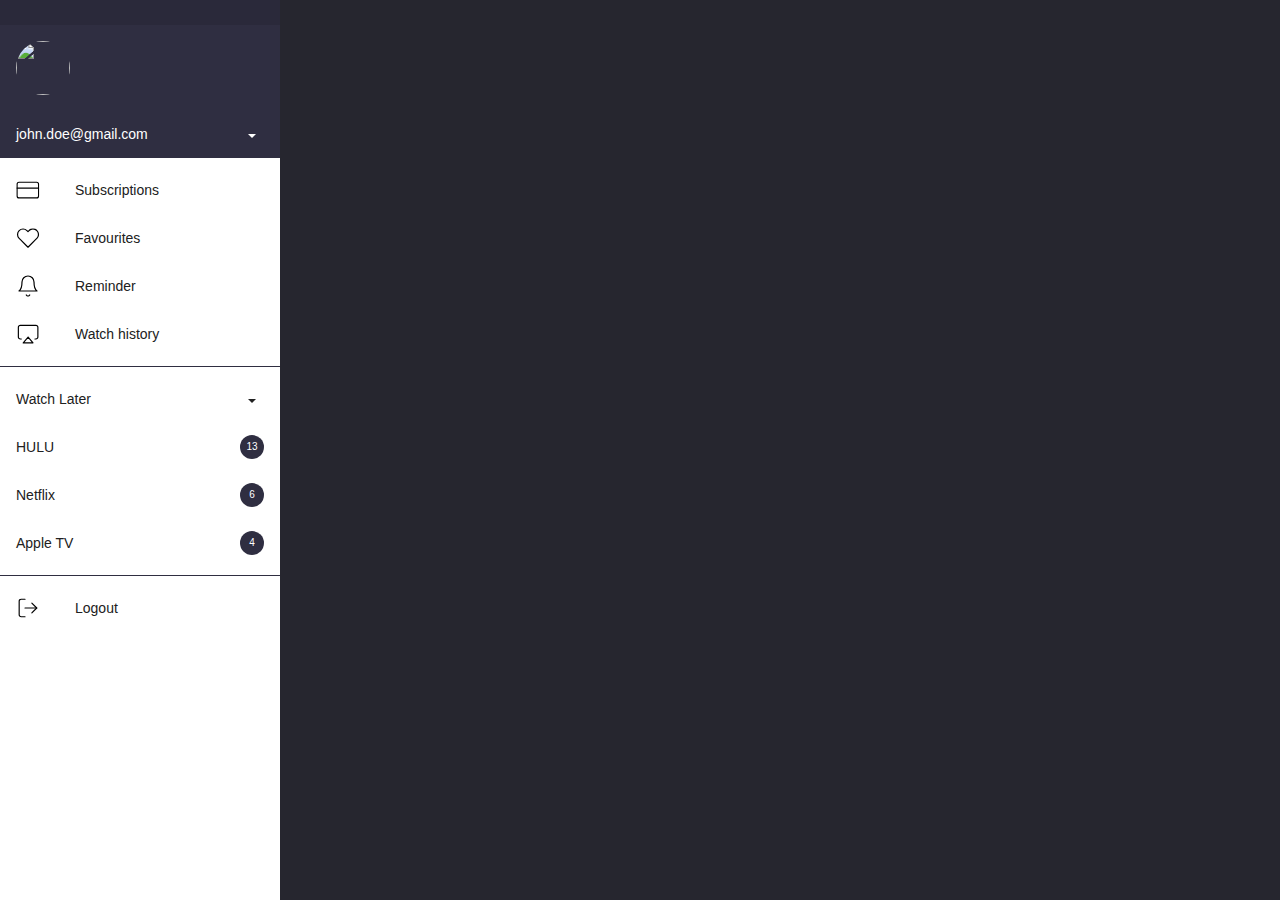
==== profile/profile.html @ 3f4a82e2 "first commit" ====
<!DOCTYPE html>
<html lang="en">
<head>
    <meta charset="UTF-8">
    <meta name="viewport" content="width=device-width, initial-scale=1.0">
    <title>Account/Settings</title>
    <link rel="stylesheet" href="profile.css">
    <script src="https://code.jquery.com/jquery-3.6.0.min.js"></script>
    <link rel="shortcut icon" type="image/x-icon" href="../img/favicon.png">
    <link rel="stylesheet" href="https://cdnjs.cloudflare.com/ajax/libs/font-awesome/6.0.0/css/all.min.css">

</head>
<body>
  


    <!-- <div class="wrapper">
        <div class="profile-card js-profile-card">
          <div class="profile-card__img">
            <img src="https://res.cloudinary.com/muhammederdem/image/upload/v1537638518/Ba%C5%9Fl%C4%B1ks%C4%B1z-1.jpg" alt="profile card">
          </div>
      
          <div class="profile-card__cnt js-profile-cnt">
            <div class="profile-card__name">Muhammed Erdem</div>
            <div class="profile-card__txt">Front-end Developer from <strong>Mesopotamia</strong></div>
            <div class="profile-card-loc">
              <span class="profile-card-loc__icon">
                <svg class="icon"><use xlink:href="#icon-location"></use></svg>
              </span>
      
              <span class="profile-card-loc__txt">
                Istanbul, Turkey
              </span>
            </div>
      
            <div class="profile-card-inf">
              <div class="profile-card-inf__item">
                <div class="profile-card-inf__title">1598</div>
                <div class="profile-card-inf__txt">Followers</div>
              </div>
      
              <div class="profile-card-inf__item">
                <div class="profile-card-inf__title">65</div>
                <div class="profile-card-inf__txt">Following</div>
              </div>
      
              <div class="profile-card-inf__item">
                <div class="profile-card-inf__title">123</div>
                <div class="profile-card-inf__txt">Articles</div>
              </div>
      
              <div class="profile-card-inf__item">
                <div class="profile-card-inf__title">85</div>
                <div class="profile-card-inf__txt">Works</div>
              </div>
            </div>
      
            <div class="profile-card-social">
              <a href="https://www.facebook.com/iaMuhammedErdem" class="profile-card-social__item facebook" target="_blank">
                <span class="icon-font">
                    <svg class="icon"><use xlink:href="#icon-facebook"></use></svg>
                </span>
              </a>
      
              <a href="https://twitter.com/iaMuhammedErdem" class="profile-card-social__item twitter" target="_blank">
                <span class="icon-font">
                    <svg class="icon"><use xlink:href="#icon-twitter"></use></svg>
                </span>
              </a>
      
              <a href="https://www.instagram.com/iamuhammederdem" class="profile-card-social__item instagram" target="_blank">
                <span class="icon-font">
                    <svg class="icon"><use xlink:href="#icon-instagram"></use></svg>
                </span>
              </a>
      
              <a href="https://www.behance.net/iaMuhammedErdem" class="profile-card-social__item behance" target="_blank">
                <span class="icon-font">
                    <svg class="icon"><use xlink:href="#icon-behance"></use></svg>
                </span>
              </a>
      
              <a href="https://github.com/muhammederdem" class="profile-card-social__item github" target="_blank">
                <span class="icon-font">
                    <svg class="icon"><use xlink:href="#icon-github"></use></svg>
                </span>
              </a>
      
              <a href="https://codepen.io/JavaScriptJunkie" class="profile-card-social__item codepen" target="_blank">
                <span class="icon-font">
                    <svg class="icon"><use xlink:href="#icon-codepen"></use></svg>
                </span>
              </a>
      
              <a href="http://muhammederdem.com.tr/" class="profile-card-social__item link" target="_blank">
                <span class="icon-font">
                    <svg class="icon"><use xlink:href="#icon-link"></use></svg>
                </span>
              </a>
      
            </div>
      
            <div class="profile-card-ctr">
              <button class="profile-card__button button--blue js-message-btn">Message</button>
              <button class="profile-card__button button--orange">Follow</button>
            </div>
          </div>
      
          <div class="profile-card-message js-message">
            <form class="profile-card-form">
              <div class="profile-card-form__container">
                <textarea placeholder="Say something..."></textarea>
              </div>
      
              <div class="profile-card-form__bottom">
                <button class="profile-card__button button--blue js-message-close">
                  Send
                </button>
      
                <button class="profile-card__button button--gray js-message-close">
                  Cancel
                </button>
              </div>
            </form>
      
            <div class="profile-card__overlay js-message-close"></div>
          </div>
      
        </div>
      
      </div>
      
      <svg hidden="hidden">
        <defs>
          <symbol id="icon-codepen" viewBox="0 0 32 32">
            <title>codepen</title>
            <path d="M31.872 10.912v-0.032c0-0.064 0-0.064 0-0.096v-0.064c0-0.064 0-0.064-0.064-0.096 0 0 0-0.064-0.064-0.064 0-0.064-0.064-0.064-0.064-0.096 0 0 0-0.064-0.064-0.064 0-0.064-0.064-0.064-0.064-0.096l-0.192-0.192v-0.064l-0.064-0.064-14.592-9.696c-0.448-0.32-1.056-0.32-1.536 0l-14.528 9.696-0.32 0.32c0 0-0.064 0.064-0.064 0.096 0 0 0 0.064-0.064 0.064 0 0.064-0.064 0.064-0.064 0.096 0 0 0 0.064-0.064 0.064 0 0.064 0 0.064-0.064 0.096v0.064c0 0.064 0 0.064 0 0.096v0.064c0 0.064 0 0.096 0 0.16v9.696c0 0.064 0 0.096 0 0.16v0.064c0 0.064 0 0.064 0 0.096v0.064c0 0.064 0 0.064 0.064 0.096 0 0 0 0.064 0.064 0.064 0 0.064 0.064 0.064 0.064 0.096 0 0 0 0.064 0.064 0.064 0 0.064 0.064 0.064 0.064 0.096l0.256 0.256 0.064 0.032 14.528 9.728c0.224 0.16 0.48 0.224 0.768 0.224s0.544-0.064 0.768-0.224l14.528-9.728 0.32-0.32c0 0 0.064-0.064 0.064-0.096 0 0 0-0.064 0.064-0.064 0-0.064 0.064-0.064 0.064-0.096 0 0 0-0.064 0.064-0.064 0-0.064 0-0.064 0.064-0.096v-0.032c0-0.064 0-0.064 0-0.096v-0.064c0-0.064 0-0.096 0-0.16v-9.664c0-0.064 0-0.096 0-0.224zM17.312 4l10.688 7.136-4.768 3.168-5.92-3.936v-6.368zM14.56 4v6.368l-5.92 3.968-4.768-3.168 10.688-7.168zM2.784 13.664l3.392 2.304-3.392 2.304c0 0 0-4.608 0-4.608zM14.56 28l-10.688-7.136 4.768-3.2 5.92 3.936v6.4zM15.936 19.2l-4.832-3.232 4.832-3.232 4.832 3.232-4.832 3.232zM17.312 28v-6.432l5.92-3.936 4.8 3.168-10.72 7.2zM29.12 18.272l-3.392-2.304 3.392-2.304v4.608z"></path>
          </symbol>
      
          <symbol id="icon-github" viewBox="0 0 32 32">
            <title>github</title>
            <path d="M16.192 0.512c-8.832 0-16 7.168-16 16 0 7.072 4.576 13.056 10.944 15.168 0.8 0.16 1.088-0.352 1.088-0.768 0-0.384 0-1.632-0.032-2.976-4.448 0.96-5.376-1.888-5.376-1.888-0.736-1.856-1.792-2.336-1.792-2.336-1.44-0.992 0.096-0.96 0.096-0.96 1.6 0.128 2.464 1.664 2.464 1.664 1.44 2.432 3.744 1.728 4.672 1.344 0.128-1.024 0.544-1.728 1.024-2.144-3.552-0.448-7.296-1.824-7.296-7.936 0-1.76 0.64-3.168 1.664-4.288-0.16-0.416-0.704-2.016 0.16-4.224 0 0 1.344-0.416 4.416 1.632 1.28-0.352 2.656-0.544 4-0.544s2.72 0.192 4 0.544c3.040-2.080 4.384-1.632 4.384-1.632 0.864 2.208 0.32 3.84 0.16 4.224 1.024 1.12 1.632 2.56 1.632 4.288 0 6.144-3.744 7.488-7.296 7.904 0.576 0.512 1.088 1.472 1.088 2.976 0 2.144-0.032 3.872-0.032 4.384 0 0.416 0.288 0.928 1.088 0.768 6.368-2.112 10.944-8.128 10.944-15.168 0-8.896-7.168-16.032-16-16.032z"></path>
            <path d="M6.24 23.488c-0.032 0.064-0.16 0.096-0.288 0.064-0.128-0.064-0.192-0.16-0.128-0.256 0.032-0.096 0.16-0.096 0.288-0.064 0.128 0.064 0.192 0.16 0.128 0.256v0z"></path>
            <path d="M6.912 24.192c-0.064 0.064-0.224 0.032-0.32-0.064s-0.128-0.256-0.032-0.32c0.064-0.064 0.224-0.032 0.32 0.064s0.096 0.256 0.032 0.32v0z"></path>
            <path d="M7.52 25.12c-0.096 0.064-0.256 0-0.352-0.128s-0.096-0.32 0-0.384c0.096-0.064 0.256 0 0.352 0.128 0.128 0.128 0.128 0.32 0 0.384v0z"></path>
            <path d="M8.384 26.016c-0.096 0.096-0.288 0.064-0.416-0.064s-0.192-0.32-0.096-0.416c0.096-0.096 0.288-0.064 0.416 0.064 0.16 0.128 0.192 0.32 0.096 0.416v0z"></path>
            <path d="M9.6 26.528c-0.032 0.128-0.224 0.192-0.384 0.128-0.192-0.064-0.288-0.192-0.256-0.32s0.224-0.192 0.416-0.128c0.128 0.032 0.256 0.192 0.224 0.32v0z"></path>
            <path d="M10.912 26.624c0 0.128-0.16 0.256-0.352 0.256s-0.352-0.096-0.352-0.224c0-0.128 0.16-0.256 0.352-0.256 0.192-0.032 0.352 0.096 0.352 0.224v0z"></path>
            <path d="M12.128 26.4c0.032 0.128-0.096 0.256-0.288 0.288s-0.352-0.032-0.384-0.16c-0.032-0.128 0.096-0.256 0.288-0.288s0.352 0.032 0.384 0.16v0z"></path>
          </symbol>
      
          <symbol id="icon-location" viewBox="0 0 32 32">
            <title>location</title>
            <path d="M16 31.68c-0.352 0-0.672-0.064-1.024-0.16-0.8-0.256-1.44-0.832-1.824-1.6l-6.784-13.632c-1.664-3.36-1.568-7.328 0.32-10.592 1.856-3.2 4.992-5.152 8.608-5.376h1.376c3.648 0.224 6.752 2.176 8.608 5.376 1.888 3.264 2.016 7.232 0.352 10.592l-6.816 13.664c-0.288 0.608-0.8 1.12-1.408 1.408-0.448 0.224-0.928 0.32-1.408 0.32zM15.392 2.368c-2.88 0.192-5.408 1.76-6.912 4.352-1.536 2.688-1.632 5.92-0.288 8.672l6.816 13.632c0.128 0.256 0.352 0.448 0.64 0.544s0.576 0.064 0.832-0.064c0.224-0.096 0.384-0.288 0.48-0.48l6.816-13.664c1.376-2.752 1.248-5.984-0.288-8.672-1.472-2.56-4-4.128-6.88-4.32h-1.216zM16 17.888c-3.264 0-5.92-2.656-5.92-5.92 0-3.232 2.656-5.888 5.92-5.888s5.92 2.656 5.92 5.92c0 3.264-2.656 5.888-5.92 5.888zM16 8.128c-2.144 0-3.872 1.728-3.872 3.872s1.728 3.872 3.872 3.872 3.872-1.728 3.872-3.872c0-2.144-1.76-3.872-3.872-3.872z"></path>
            <path d="M16 32c-0.384 0-0.736-0.064-1.12-0.192-0.864-0.288-1.568-0.928-1.984-1.728l-6.784-13.664c-1.728-3.456-1.6-7.52 0.352-10.912 1.888-3.264 5.088-5.28 8.832-5.504h1.376c3.744 0.224 6.976 2.24 8.864 5.536 1.952 3.36 2.080 7.424 0.352 10.912l-6.784 13.632c-0.32 0.672-0.896 1.216-1.568 1.568-0.48 0.224-0.992 0.352-1.536 0.352zM15.36 0.64h-0.064c-3.488 0.224-6.56 2.112-8.32 5.216-1.824 3.168-1.952 7.040-0.32 10.304l6.816 13.632c0.32 0.672 0.928 1.184 1.632 1.44s1.472 0.192 2.176-0.16c0.544-0.288 1.024-0.736 1.28-1.28l6.816-13.632c1.632-3.264 1.504-7.136-0.32-10.304-1.824-3.104-4.864-5.024-8.384-5.216h-1.312zM16 29.952c-0.16 0-0.32-0.032-0.448-0.064-0.352-0.128-0.64-0.384-0.8-0.704l-6.816-13.664c-1.408-2.848-1.312-6.176 0.288-8.96 1.536-2.656 4.16-4.32 7.168-4.512h1.216c3.040 0.192 5.632 1.824 7.2 4.512 1.6 2.752 1.696 6.112 0.288 8.96l-6.848 13.632c-0.128 0.288-0.352 0.512-0.64 0.64-0.192 0.096-0.384 0.16-0.608 0.16zM15.424 2.688c-2.784 0.192-5.216 1.696-6.656 4.192-1.504 2.592-1.6 5.696-0.256 8.352l6.816 13.632c0.096 0.192 0.256 0.32 0.448 0.384s0.416 0.064 0.608-0.032c0.16-0.064 0.288-0.192 0.352-0.352l6.816-13.664c1.312-2.656 1.216-5.792-0.288-8.352-1.472-2.464-3.904-4-6.688-4.16h-1.152zM16 18.208c-3.424 0-6.24-2.784-6.24-6.24 0-3.424 2.816-6.208 6.24-6.208s6.24 2.784 6.24 6.24c0 3.424-2.816 6.208-6.24 6.208zM16 6.4c-3.072 0-5.6 2.496-5.6 5.6 0 3.072 2.528 5.6 5.6 5.6s5.6-2.496 5.6-5.6c0-3.104-2.528-5.6-5.6-5.6zM16 16.16c-2.304 0-4.16-1.888-4.16-4.16s1.888-4.16 4.16-4.16c2.304 0 4.16 1.888 4.16 4.16s-1.856 4.16-4.16 4.16zM16 8.448c-1.952 0-3.552 1.6-3.552 3.552s1.6 3.552 3.552 3.552c1.952 0 3.552-1.6 3.552-3.552s-1.6-3.552-3.552-3.552z"></path>
          </symbol>
      
          <symbol id="icon-facebook" viewBox="0 0 32 32">
            <title>facebook</title>
            <path d="M19 6h5v-6h-5c-3.86 0-7 3.14-7 7v3h-4v6h4v16h6v-16h5l1-6h-6v-3c0-0.542 0.458-1 1-1z"></path>
          </symbol>
      
          <symbol id="icon-instagram" viewBox="0 0 32 32">
            <title>instagram</title>
            <path d="M16 2.881c4.275 0 4.781 0.019 6.462 0.094 1.563 0.069 2.406 0.331 2.969 0.55 0.744 0.288 1.281 0.638 1.837 1.194 0.563 0.563 0.906 1.094 1.2 1.838 0.219 0.563 0.481 1.412 0.55 2.969 0.075 1.688 0.094 2.194 0.094 6.463s-0.019 4.781-0.094 6.463c-0.069 1.563-0.331 2.406-0.55 2.969-0.288 0.744-0.637 1.281-1.194 1.837-0.563 0.563-1.094 0.906-1.837 1.2-0.563 0.219-1.413 0.481-2.969 0.55-1.688 0.075-2.194 0.094-6.463 0.094s-4.781-0.019-6.463-0.094c-1.563-0.069-2.406-0.331-2.969-0.55-0.744-0.288-1.281-0.637-1.838-1.194-0.563-0.563-0.906-1.094-1.2-1.837-0.219-0.563-0.481-1.413-0.55-2.969-0.075-1.688-0.094-2.194-0.094-6.463s0.019-4.781 0.094-6.463c0.069-1.563 0.331-2.406 0.55-2.969 0.288-0.744 0.638-1.281 1.194-1.838 0.563-0.563 1.094-0.906 1.838-1.2 0.563-0.219 1.412-0.481 2.969-0.55 1.681-0.075 2.188-0.094 6.463-0.094zM16 0c-4.344 0-4.887 0.019-6.594 0.094-1.7 0.075-2.869 0.35-3.881 0.744-1.056 0.412-1.95 0.956-2.837 1.85-0.894 0.888-1.438 1.781-1.85 2.831-0.394 1.019-0.669 2.181-0.744 3.881-0.075 1.713-0.094 2.256-0.094 6.6s0.019 4.887 0.094 6.594c0.075 1.7 0.35 2.869 0.744 3.881 0.413 1.056 0.956 1.95 1.85 2.837 0.887 0.887 1.781 1.438 2.831 1.844 1.019 0.394 2.181 0.669 3.881 0.744 1.706 0.075 2.25 0.094 6.594 0.094s4.888-0.019 6.594-0.094c1.7-0.075 2.869-0.35 3.881-0.744 1.050-0.406 1.944-0.956 2.831-1.844s1.438-1.781 1.844-2.831c0.394-1.019 0.669-2.181 0.744-3.881 0.075-1.706 0.094-2.25 0.094-6.594s-0.019-4.887-0.094-6.594c-0.075-1.7-0.35-2.869-0.744-3.881-0.394-1.063-0.938-1.956-1.831-2.844-0.887-0.887-1.781-1.438-2.831-1.844-1.019-0.394-2.181-0.669-3.881-0.744-1.712-0.081-2.256-0.1-6.6-0.1v0z"></path>
            <path d="M16 7.781c-4.537 0-8.219 3.681-8.219 8.219s3.681 8.219 8.219 8.219 8.219-3.681 8.219-8.219c0-4.537-3.681-8.219-8.219-8.219zM16 21.331c-2.944 0-5.331-2.387-5.331-5.331s2.387-5.331 5.331-5.331c2.944 0 5.331 2.387 5.331 5.331s-2.387 5.331-5.331 5.331z"></path>
            <path d="M26.462 7.456c0 1.060-0.859 1.919-1.919 1.919s-1.919-0.859-1.919-1.919c0-1.060 0.859-1.919 1.919-1.919s1.919 0.859 1.919 1.919z"></path>
          </symbol>
      
          <symbol id="icon-twitter" viewBox="0 0 32 32">
            <title>twitter</title>
            <path d="M32 7.075c-1.175 0.525-2.444 0.875-3.769 1.031 1.356-0.813 2.394-2.1 2.887-3.631-1.269 0.75-2.675 1.3-4.169 1.594-1.2-1.275-2.906-2.069-4.794-2.069-3.625 0-6.563 2.938-6.563 6.563 0 0.512 0.056 1.012 0.169 1.494-5.456-0.275-10.294-2.888-13.531-6.862-0.563 0.969-0.887 2.1-0.887 3.3 0 2.275 1.156 4.287 2.919 5.463-1.075-0.031-2.087-0.331-2.975-0.819 0 0.025 0 0.056 0 0.081 0 3.181 2.263 5.838 5.269 6.437-0.55 0.15-1.131 0.231-1.731 0.231-0.425 0-0.831-0.044-1.237-0.119 0.838 2.606 3.263 4.506 6.131 4.563-2.25 1.762-5.075 2.813-8.156 2.813-0.531 0-1.050-0.031-1.569-0.094 2.913 1.869 6.362 2.95 10.069 2.95 12.075 0 18.681-10.006 18.681-18.681 0-0.287-0.006-0.569-0.019-0.85 1.281-0.919 2.394-2.075 3.275-3.394z"></path>
          </symbol>
      
          <symbol id="icon-behance" viewBox="0 0 32 32">
            <title>behance</title>
            <path d="M9.281 6.412c0.944 0 1.794 0.081 2.569 0.25 0.775 0.162 1.431 0.438 1.988 0.813 0.55 0.375 0.975 0.875 1.287 1.5 0.3 0.619 0.45 1.394 0.45 2.313 0 0.994-0.225 1.819-0.675 2.481-0.456 0.662-1.119 1.2-2.006 1.625 1.213 0.35 2.106 0.962 2.706 1.831 0.6 0.875 0.887 1.925 0.887 3.163 0 1-0.194 1.856-0.575 2.581-0.387 0.731-0.912 1.325-1.556 1.781-0.65 0.462-1.4 0.8-2.237 1.019-0.831 0.219-1.688 0.331-2.575 0.331h-9.544v-19.688h9.281zM8.719 14.363c0.769 0 1.406-0.181 1.906-0.55 0.5-0.363 0.738-0.963 0.738-1.787 0-0.456-0.081-0.838-0.244-1.131-0.169-0.294-0.387-0.525-0.669-0.688-0.275-0.169-0.588-0.281-0.956-0.344-0.356-0.069-0.731-0.1-1.113-0.1h-4.050v4.6h4.388zM8.956 22.744c0.425 0 0.831-0.038 1.213-0.125 0.387-0.087 0.731-0.219 1.019-0.419 0.287-0.194 0.531-0.45 0.706-0.788 0.175-0.331 0.256-0.756 0.256-1.275 0-1.012-0.287-1.738-0.856-2.175-0.569-0.431-1.325-0.644-2.262-0.644h-4.7v5.419h4.625z"></path>
            <path d="M22.663 22.675c0.587 0.575 1.431 0.863 2.531 0.863 0.788 0 1.475-0.2 2.044-0.6s0.913-0.825 1.044-1.262h3.45c-0.556 1.719-1.394 2.938-2.544 3.675-1.131 0.738-2.519 1.113-4.125 1.113-1.125 0-2.131-0.181-3.038-0.538-0.906-0.363-1.663-0.869-2.3-1.531-0.619-0.663-1.106-1.45-1.45-2.375-0.337-0.919-0.512-1.938-0.512-3.038 0-1.069 0.175-2.063 0.525-2.981 0.356-0.925 0.844-1.719 1.494-2.387s1.413-1.2 2.313-1.588c0.894-0.387 1.881-0.581 2.975-0.581 1.206 0 2.262 0.231 3.169 0.706 0.9 0.469 1.644 1.1 2.225 1.887s0.994 1.694 1.25 2.706c0.256 1.012 0.344 2.069 0.275 3.175h-10.294c0 1.119 0.375 2.188 0.969 2.756zM27.156 15.188c-0.462-0.512-1.256-0.794-2.212-0.794-0.625 0-1.144 0.106-1.556 0.319-0.406 0.213-0.738 0.475-0.994 0.787-0.25 0.313-0.425 0.65-0.525 1.006-0.1 0.344-0.163 0.663-0.181 0.938h6.375c-0.094-1-0.438-1.738-0.906-2.256z"></path>
            <path d="M20.887 8h7.981v1.944h-7.981v-1.944z"></path>
          </symbol>
      
          <symbol id="icon-link" viewBox="0 0 32 32">
            <title>link</title>
            <path d="M17.984 11.456c-0.704 0.704-0.704 1.856 0 2.56 2.112 2.112 2.112 5.568 0 7.68l-5.12 5.12c-2.048 2.048-5.632 2.048-7.68 0-1.024-1.024-1.6-2.4-1.6-3.84s0.576-2.816 1.6-3.84c0.704-0.704 0.704-1.856 0-2.56s-1.856-0.704-2.56 0c-1.696 1.696-2.624 3.968-2.624 6.368 0 2.432 0.928 4.672 2.656 6.4 1.696 1.696 3.968 2.656 6.4 2.656s4.672-0.928 6.4-2.656l5.12-5.12c3.52-3.52 3.52-9.248 0-12.8-0.736-0.672-1.888-0.672-2.592 0.032z"></path>
            <path d="M29.344 2.656c-1.696-1.728-3.968-2.656-6.4-2.656s-4.672 0.928-6.4 2.656l-5.12 5.12c-3.52 3.52-3.52 9.248 0 12.8 0.352 0.352 0.8 0.544 1.28 0.544s0.928-0.192 1.28-0.544c0.704-0.704 0.704-1.856 0-2.56-2.112-2.112-2.112-5.568 0-7.68l5.12-5.12c2.048-2.048 5.632-2.048 7.68 0 1.024 1.024 1.6 2.4 1.6 3.84s-0.576 2.816-1.6 3.84c-0.704 0.704-0.704 1.856 0 2.56s1.856 0.704 2.56 0c1.696-1.696 2.656-3.968 2.656-6.4s-0.928-4.704-2.656-6.4z"></path>
          </symbol>
        </defs>
    </svg> -->








    <!-- Overlay for fixed sidebar -->
    <div class="sidebar-overlay"></div>

    <!-- Material sidebar -->
    <aside id="sidebar" class="sidebar sidebar-default open" role="navigation">
        <!-- Sidebar header -->
        <div class="sidebar-header header-cover" style="background-color: #2F2E41;">
            <!-- Top bar -->
            <div class="top-bar"></div>
            <!-- Sidebar toggle button -->
            <button type="button" class="sidebar-toggle">
                <i class="icon-material-sidebar-arrow"></i>
            </button>
            <!-- Sidebar brand image -->
            <div class="sidebar-image">
                <img src="https://s3-us-west-2.amazonaws.com/s.cdpn.io/53474/atom_profile_01.jpg">
            </div>
            <!-- Sidebar brand name -->
            <a data-toggle="dropdown" class="sidebar-brand" href="#settings-dropdown" style="color: #fff;">
                john.doe@gmail.com
                <b class="caret"></b>
            </a>
        </div>

        <!-- Sidebar navigation -->
        <ul class="nav sidebar-nav">
            <li class="dropdown">
                <ul id="settings-dropdown" class="dropdown-menu">
                    <li>
                        <a href="#" tabindex="-1">
                            Profile
                        </a>
                    </li>
                    <li>
                        <a href="#" tabindex="-1">
                            Settings
                        </a>
                    </li>
                    <li>
                        <a href="#" tabindex="-1">
                            Help
                        </a>
                    </li>
                    <li>
                        <a href="#" tabindex="-1">
                            Deactivate
                        </a>
                    </li>
                </ul>
            </li>
            <li>
                <a href="#" style="display: flex; align-items: center;">
                    <img src="payment.svg" alt="Logout" style="margin-right: 35px;">
                    Subscriptions
                </a>
            </li>
            <li>
                <a href="#" style="display: flex; align-items: center;">
                    <img src="heart.svg" alt="Logout" style="margin-right: 35px;">
                    Favourites
                </a>
            </li>
            <li>
                <a href="#" style="display: flex; align-items: center;">
                    <img src="reminder.svg" alt="Logout" style="margin-right: 35px;">
                    Reminder
                </a>
            </li>
            <li>
                <a href="#" style="display: flex; align-items: center;">
                    <img src="watch.svg" alt="Logout" style="margin-right: 35px;">
                    Watch history
                </a>
            </li>
            <li class="divider"></li>
            <li class="dropdown">
                <a class="ripple-effect dropdown-toggle" href="#" data-toggle="dropdown">
                    Watch Later
                    <b class="caret"></b>
                </a>
                <ul class="dropdown-menu">
                    <li>
                        <a href="#" tabindex="-1">
                            StreamEase
                            <span class="sidebar-badge">12</span>
                        </a>
                    </li>
                    <li>
                        <a href="#" tabindex="-1">
                            Prime
                            <span class="sidebar-badge">0</span>
                        </a>
                    </li>
                </ul>
            </li>
            <li>
                <a href="#">
                    HULU
                    <span class="sidebar-badge badge-circle">13</span>
                </a>
            </li>
            <li>
                <a href="#">
                    Netflix
                    <span class="sidebar-badge badge-circle">6</span>
                </a>
            </li>
            <li>
                <a href="#">
                    Apple TV
                    <span class="sidebar-badge badge-circle">4</span>
                </a>
            </li>
        </ul>
        <!-- Sidebar divider -->
        <div class="sidebar-divider"></div>
        
        <!-- Sidebar text -->
        <div class="sidebar-text" style="display: flex; align-items: center;">
           <img src="logout.svg" alt="Logout" style="margin-right: 35px;">Logout
        </div>
    </aside>

    <div class="wrapper" style="width: 100%; height: 100vh;  background-color: #26262F;">

    </div>

    <!--  
    <div class="wrapper">
        Sidebar Constructor
        <div class="constructor">
            <h2 class="headline">Material Sidebar (Profile menu)</h2>
            <p class="subhead">Based on <a href="https://www.google.com/design/spec/material-design/introduction.html" target="_blank">Material Design by Google</a>.</p>
            <p>Icons from <a href="https://zavoloklom.github.io/material-design-iconic-font" target="_blank">Material Design Iconic Font</a></p>
            <p>Tested on Win8.1 with browsers: Chrome 37,  Firefox 32, Opera 25, IE 11, Safari 5.1.7</p>
            <hr />
            <p>You can use this sidebar in Bootstrap (v3) projects. HTML-markup like <a href="https://getbootstrap.com/components/#navbar" target="_blank">Navbar bootstrap component</a> will make your work easier.</p>
            <p>Dropdown menu and sidebar toggle button works with JQuery and Bootstrap.min.js</p>
            <hr />
            <h2 class="headline">Sidebar Constructor</h2>
            <p>
                <label for="sidebar-position">Sidebar postion</label>
                <select id="sidebar-position" name="sidebar-position">
                    <option value="">Default</option>
                    <option value="sidebar-fixed-left">Float on left</option>
                    <option value="sidebar-fixed-right">Float on right</option>
                    <option value="sidebar-stacked">Stacked on left</option>
                </select>
            </p>
            <p>
                <label for="sidebar-theme">Sidebar theme</label>
                <select id="sidebar-theme" name="sidebar-theme">
                    <option value="sidebar-default">Default</option>
                    <option value="sidebar-inverse">Inverse</option>
                    <option value="sidebar-colored">Colored</option>
                    <option value="sidebar-colored-inverse">Colored-Inverse</option>
                </select>
            </p>
            <p>
                <label for="sidebar-header">Sidebar header cover</label>
                <select id="sidebar-header" name="sidebar-header">
                    <option value="header-cover">Image cover</option>
                    <option value="">Color cover</option>
                </select>
            </p>
            <p><button class="sidebar-toggle">Toggle sidebar</button></p>
        </div>
    </div> -->

    <script src="profile.js"></script>     
</body>
</html>
---- profile/profile.css ----
*{
  margin: 0;
  padding: 0;
}
/* @import url('https://fonts.googleapis.com/css?family=Quicksand:400,500,700&subset=latin-ext');
html {
	 position: relative;
	 overflow-x: hidden !important;
}

* {
	box-sizing: border-box;
}
 body {
	 font-family: 'Quicksand', sans-serif;
	 color: #324e63;
}
 a, a:hover {
	 text-decoration: none;
}
 .icon {
	 display: inline-block;
	 width: 1em;
	 height: 1em;
	 stroke-width: 0;
	 stroke: currentColor;
	 fill: currentColor;
}
 .wrapper {
	 width: 100%;
	 width: 100%;
	 height: auto;
	 min-height: 100vh;
	 padding: 50px 20px;
	 padding-top: 100px;
	 display: flex;
	 background-image: linear-gradient(-20deg, #ff2846 0%, #6944ff 100%);
	 display: flex;
	 background-image: linear-gradient(-20deg, #ff2846 0%, #6944ff 100%);
}
 @media screen and (max-width: 768px) {
	 .wrapper {
		 height: auto;
		 min-height: 100vh;
		 padding-top: 100px;
	}
}
 .profile-card {
	 width: 100%;
	 min-height: 460px;
	 margin: auto;
	 box-shadow: 0px 8px 60px -10px rgba(13, 28, 39, 0.6);
	 background: #fff;
	 border-radius: 12px;
	 max-width: 700px;
	 position: relative;
}
 .profile-card.active .profile-card__cnt {
	 filter: blur(6px);
}
 .profile-card.active .profile-card-message, .profile-card.active .profile-card__overlay {
	 opacity: 1;
	 pointer-events: auto;
	 transition-delay: 0.1s;
}
 .profile-card.active .profile-card-form {
	 transform: none;
	 transition-delay: 0.1s;
}
 .profile-card__img {
	 width: 150px;
	 height: 150px;
	 margin-left: auto;
	 margin-right: auto;
	 transform: translateY(-50%);
	 border-radius: 50%;
	 overflow: hidden;
	 position: relative;
	 z-index: 4;
	 box-shadow: 0px 5px 50px 0px #6c44fc, 0px 0px 0px 7px rgba(107, 74, 255, 0.5);
}
 @media screen and (max-width: 576px) {
	 .profile-card__img {
		 width: 120px;
		 height: 120px;
	}
}
 .profile-card__img img {
	 display: block;
	 width: 100%;
	 height: 100%;
	 object-fit: cover;
	 border-radius: 50%;
}
 .profile-card__cnt {
	 margin-top: -35px;
	 text-align: center;
	 padding: 0 20px;
	 padding-bottom: 40px;
	 transition: all 0.3s;
}
 .profile-card__name {
	 font-weight: 700;
	 font-size: 24px;
	 color: #6944ff;
	 margin-bottom: 15px;
}
 .profile-card__txt {
	 font-size: 18px;
	 font-weight: 500;
	 color: #324e63;
	 margin-bottom: 15px;
}
 .profile-card__txt strong {
	 font-weight: 700;
}
 .profile-card-loc {
	 display: flex;
	 justify-content: center;
	 align-items: center;
	 font-size: 18px;
	 font-weight: 600;
}
 .profile-card-loc__icon {
	 display: inline-flex;
	 font-size: 27px;
	 margin-right: 10px;
}
 .profile-card-inf {
	 display: flex;
	 justify-content: center;
	 flex-wrap: wrap;
	 align-items: flex-start;
	 margin-top: 35px;
}
 .profile-card-inf__item {
	 padding: 10px 35px;
	 min-width: 150px;
}
 @media screen and (max-width: 768px) {
	 .profile-card-inf__item {
		 padding: 10px 20px;
		 min-width: 120px;
	}
}
 .profile-card-inf__title {
	 font-weight: 700;
	 font-size: 27px;
	 color: #324e63;
}
 .profile-card-inf__txt {
	 font-weight: 500;
	 margin-top: 7px;
}
 .profile-card-social {
	 margin-top: 25px;
	 display: flex;
	 justify-content: center;
	 align-items: center;
	 flex-wrap: wrap;
}
 .profile-card-social__item {
	 display: inline-flex;
	 width: 55px;
	 height: 55px;
	 margin: 15px;
	 border-radius: 50%;
	 align-items: center;
	 justify-content: center;
	 color: #fff;
	 background: #405de6;
	 box-shadow: 0px 7px 30px rgba(43, 98, 169, 0.5);
	 position: relative;
	 font-size: 21px;
	 flex-shrink: 0;
	 transition: all 0.3s;
}
 @media screen and (max-width: 768px) {
	 .profile-card-social__item {
		 width: 50px;
		 height: 50px;
		 margin: 10px;
	}
}
 @media screen and (min-width: 768px) {
	 .profile-card-social__item:hover {
		 transform: scale(1.2);
	}
}
 .profile-card-social__item.facebook {
	 background: linear-gradient(45deg, #3b5998, #0078d7);
	 box-shadow: 0px 4px 30px rgba(43, 98, 169, 0.5);
}
 .profile-card-social__item.twitter {
	 background: linear-gradient(45deg, #1da1f2, #0e71c8);
	 box-shadow: 0px 4px 30px rgba(19, 127, 212, 0.7);
}
 .profile-card-social__item.instagram {
	 background: linear-gradient(45deg, #405de6, #5851db, #833ab4, #c13584, #e1306c, #fd1d1d);
	 box-shadow: 0px 4px 30px rgba(120, 64, 190, 0.6);
}
 .profile-card-social__item.behance {
	 background: linear-gradient(45deg, #1769ff, #213fca);
	 box-shadow: 0px 4px 30px rgba(27, 86, 231, 0.7);
}
 .profile-card-social__item.github {
	 background: linear-gradient(45deg, #333, #626b73);
	 box-shadow: 0px 4px 30px rgba(63, 65, 67, 0.6);
}
 .profile-card-social__item.codepen {
	 background: linear-gradient(45deg, #324e63, #414447);
	 box-shadow: 0px 4px 30px rgba(55, 75, 90, 0.6);
}
 .profile-card-social__item.link {
	 background: linear-gradient(45deg, #d5135a, #f05924);
	 box-shadow: 0px 4px 30px rgba(223, 45, 70, 0.6);
}
 .profile-card-social .icon-font {
	 display: inline-flex;
}
 .profile-card-ctr {
	 display: flex;
	 justify-content: center;
	 align-items: center;
	 margin-top: 40px;
}
 @media screen and (max-width: 576px) {
	 .profile-card-ctr {
		 flex-wrap: wrap;
	}
}
 .profile-card__button {
	 background: none;
	 border: none;
	 font-family: 'Quicksand', sans-serif;
	 font-weight: 700;
	 font-size: 19px;
	 margin: 15px 35px;
	 padding: 15px 40px;
	 min-width: 201px;
	 border-radius: 50px;
	 min-height: 55px;
	 color: #fff;
	 cursor: pointer;
	 backface-visibility: hidden;
	 transition: all 0.3s;
}
 @media screen and (max-width: 768px) {
	 .profile-card__button {
		 min-width: 170px;
		 margin: 15px 25px;
	}
}
 @media screen and (max-width: 576px) {
	 .profile-card__button {
		 min-width: inherit;
		 margin: 0;
		 margin-bottom: 16px;
		 width: 100%;
		 max-width: 300px;
	}
	 .profile-card__button:last-child {
		 margin-bottom: 0;
	}
}
 .profile-card__button:focus {
	 outline: none !important;
}
 @media screen and (min-width: 768px) {
	 .profile-card__button:hover {
		 transform: translateY(-5px);
	}
}
 .profile-card__button:first-child {
	 margin-left: 0;
}
 .profile-card__button:last-child {
	 margin-right: 0;
}
 .profile-card__button.button--blue {
	 background: linear-gradient(45deg, #1da1f2, #0e71c8);
	 box-shadow: 0px 4px 30px rgba(19, 127, 212, 0.4);
}
 .profile-card__button.button--blue:hover {
	 box-shadow: 0px 7px 30px rgba(19, 127, 212, 0.75);
}
 .profile-card__button.button--orange {
	 background: linear-gradient(45deg, #d5135a, #f05924);
	 box-shadow: 0px 4px 30px rgba(223, 45, 70, 0.35);
}
 .profile-card__button.button--orange:hover {
	 box-shadow: 0px 7px 30px rgba(223, 45, 70, 0.75);
}
 .profile-card__button.button--gray {
	 box-shadow: none;
	 background: #dcdcdc;
	 color: #142029;
}
 .profile-card-message {
	 width: 100%;
	 height: 100%;
	 position: absolute;
	 top: 0;
	 left: 0;
	 padding-top: 130px;
	 padding-bottom: 100px;
	 opacity: 0;
	 pointer-events: none;
	 transition: all 0.3s;
}
 .profile-card-form {
	 box-shadow: 0 4px 30px rgba(15, 22, 56, 0.35);
	 max-width: 80%;
	 margin-left: auto;
	 margin-right: auto;
	 height: 100%;
	 background: #fff;
	 border-radius: 10px;
	 padding: 35px;
	 transform: scale(0.8);
	 position: relative;
	 z-index: 3;
	 transition: all 0.3s;
}
 @media screen and (max-width: 768px) {
	 .profile-card-form {
		 max-width: 90%;
		 height: auto;
	}
}
 @media screen and (max-width: 576px) {
	 .profile-card-form {
		 padding: 20px;
	}
}
 .profile-card-form__bottom {
	 justify-content: space-between;
	 display: flex;
}
 @media screen and (max-width: 576px) {
	 .profile-card-form__bottom {
		 flex-wrap: wrap;
	}
}
 .profile-card textarea {
	 width: 100%;
	 resize: none;
	 height: 210px;
	 margin-bottom: 20px;
	 border: 2px solid #dcdcdc;
	 border-radius: 10px;
	 padding: 15px 20px;
	 color: #324e63;
	 font-weight: 500;
	 font-family: 'Quicksand', sans-serif;
	 outline: none;
	 transition: all 0.3s;
}
 .profile-card textarea:focus {
	 outline: none;
	 border-color: #8a979e;
}
 .profile-card__overlay {
	 width: 100%;
	 height: 100%;
	 position: absolute;
	 top: 0;
	 left: 0;
	 pointer-events: none;
	 opacity: 0;
	 background: rgba(22, 33, 72, 0.35);
	 border-radius: 12px;
	 transition: all 0.3s;
}
  */


  @import "https://fonts.googleapis.com/css?family=Roboto:400,100,100italic,300,300italic,400italic,500,500italic,700,700italic,900,900italic&subset=latin,cyrillic";
 @font-face {
	 font-family: 'Material Design Iconic Font';
	 src: url('https://s3-us-west-2.amazonaws.com/s.cdpn.io/53474/Material-Design-Iconic-Font.eot?v=1.0');
	 src: url('https://s3-us-west-2.amazonaws.com/s.cdpn.io/53474/Material-Design-Iconic-Font.eot?#iefix&v=1.0') format('embedded-opentype'), url('https://s3-us-west-2.amazonaws.com/s.cdpn.io/53474/Material-Design-Iconic-Font.woff?v=1.0') format('woff'), url('https://s3-us-west-2.amazonaws.com/s.cdpn.io/53474/Material-Design-Iconic-Font.ttf?v=1.0') format('truetype'), url('https://s3-us-west-2.amazonaws.com/s.cdpn.io/53474/Material-Design-Iconic-Font.svg?v=1.0#Material-Design-Iconic-Font') format('svg');
	 font-weight: normal;
	 font-style: normal;
}
 [class^="md-"], [class*=" md-"] {
	 display: inline-block;
	 font: normal normal normal 14px/1 'Material Design Iconic Font';
	 font-size: inherit;
	 /* speak: none; */
	 text-rendering: auto;
	 -webkit-font-smoothing: antialiased;
	 -moz-osx-font-smoothing: grayscale;
}
 .md {
	 line-height: inherit;
	 vertical-align: bottom;
}
 .md-inbox:before {
	 content: "\f10c";
}
 .md-star:before {
	 content: "\f2e5";
}
 .md-send:before {
	 content: "\f119";
}
 .md-drafts:before {
	 content: "\f107";
}
 .md-arrow-back:before {
	 content: "\f297";
}
 .md-arrow-forward:before {
	 content: "\f298";
}
 *, *:after, *:before {
	 -webkit-box-sizing: border-box;
	 -moz-box-sizing: border-box;
	 box-sizing: border-box;
}
 html, body {
	 position: relative;
	 min-height: 100%;
	 height: 100%;
}
 body {
	 font-family: 'RobotoDraft', 'Roboto', 'Helvetica Neue, Helvetica, Arial', sans-serif;
	 font-style: normal;
	 font-weight: 300;
	 font-size: 14px;
	 line-height: 1.4;
	 color: #212121;
	 background-color: #f5f5f5;
	 -webkit-font-smoothing: antialiased;
	 -moz-osx-font-smoothing: grayscale;
	 text-rendering: optimizeLegibility;
}
 .sidebar-overlay {
	 visibility: hidden;
	 position: fixed;
	 top: 0;
	 left: 0;
	 right: 0;
	 bottom: 0;
	 opacity: 0;
	 background: #000;
	 z-index: 1034;
	 -webkit-transition: visibility 0 linear .4s, opacity .4s cubic-bezier(.4,0,.2,1);
	 -moz-transition: visibility 0 linear .4s, opacity .4s cubic-bezier(.4,0,.2,1);
	 transition: visibility 0 linear .4s, opacity .4s cubic-bezier(.4,0,.2,1);
	 -webkit-transform: translateZ(0);
	 -moz-transform: translateZ(0);
	 -ms-transform: translateZ(0);
	 -o-transform: translateZ(0);
	 transform: translateZ(0);
}
 .sidebar-overlay.active {
	 opacity: 0.5;
	 visibility: visible;
	 -webkit-transition-delay: 0;
	 -moz-transition-delay: 0;
	 transition-delay: 0;
}
 .top-bar {
	 height: 25px;
	 background: rgba(0,0,0,0.1);
}
 .headline {
	 font-size: 24px;
	 font-weight: 300;
	 line-height: 1.1;
	 color: #212121;
	 text-transform: inherit;
	 letter-spacing: inherit;
}
 .subhead {
	 font-size: 16px;
	 font-weight: 300;
	 line-height: 1.1;
	 color: #212121;
	 text-transform: inherit;
	 letter-spacing: inherit;
}
 .caret {
	 display: inline-block;
	 width: 0;
	 height: 0;
	 margin-left: 2px;
	 vertical-align: middle;
	 border-top: 4px solid;
	 border-right: 4px solid transparent;
	 border-left: 4px solid transparent;
}
 .dropdown-menu {
	 display: none;
}
 .constructor {
	 position: relative;
	 margin: 0;
	 padding: 0 50px;
	 -webkit-transition: all 0.5s cubic-bezier(0.55,0,0.1,1);
	 -o-transition: all 0.5s cubic-bezier(0.55,0,0.1,1);
	 transition: all 0.5s cubic-bezier(0.55,0,0.1,1);
}
 .sidebar, .wrapper {
	 display: table-cell;
	 vertical-align: top;
}
 .sidebar-stacked.open + .wrapper .constructor {
	 margin-left: 280px;
}
 @media (max-width: 768px) {
	 .sidebar-stacked.open + .wrapper .constructor {
		 margin-left: 240px;
	}
}
 .sidebar {
	 position: relative;
	 display: block;
	 min-height: 100%;
	 overflow-y: auto;
	 overflow-x: hidden;
	 border: none;
	 -webkit-transition: all 0.5s cubic-bezier(0.55,0,0.1,1);
	 -o-transition: all 0.5s cubic-bezier(0.55,0,0.1,1);
	 transition: all 0.5s cubic-bezier(0.55,0,0.1,1);
}
 .sidebar:before, .sidebar:after {
	 content: " ";
	 display: table;
}
 .sidebar:after {
	 clear: both;
}
 .sidebar::-webkit-scrollbar-track {
	 border-radius: 2px;
}
 .sidebar::-webkit-scrollbar {
	 width: 5px;
	 background-color: #F7F7F7;
}
 .sidebar::-webkit-scrollbar-thumb {
	 border-radius: 10px;
	 -webkit-box-shadow: inset 0 0 6px rgba(0,0,0,0.3);
	 background-color: #BFBFBF;
}
 .sidebar .sidebar-header {
	 position: relative;
	 height: 157.5px;
	 margin-bottom: 8px;
	 -webkit-transition: all .2s ease-in-out;
	 -o-transition: all .2s ease-in-out;
	 transition: all .2s ease-in-out;
}
 .sidebar .sidebar-header.header-cover {
	 background-repeat: no-repeat;
	 background-position: center center;
	 -webkit-background-size: cover;
	 -moz-background-size: cover;
	 -o-background-size: cover;
	 background-size: cover;
}
 .sidebar .sidebar-header:hover .sidebar-toggle {
	 opacity: 1;
}
 .sidebar .sidebar-toggle {
	 position: relative;
	 float: right;
	 margin: 16px;
	 padding: 0;
	 background-image: none;
	 border: none;
	 height: 40px;
	 width: 40px;
	 font-size: 20px;
	 opacity: 0.7;
	 -webkit-transition: all .2s ease-in-out;
	 -o-transition: all .2s ease-in-out;
	 transition: all .2s ease-in-out;
}
 .sidebar .sidebar-toggle:before, .sidebar .sidebar-toggle:after {
	 content: " ";
	 display: table;
}
 .sidebar .sidebar-toggle:after {
	 clear: both;
}
 .sidebar .icon-material-sidebar-arrow:before {
	 content: "\e610";
}
 .sidebar .sidebar-image img {
	 width: 54px;
	 height: 54px;
	 margin: 16px;
	 border-radius: 50%;
	 -webkit-transition: all .2s ease-in-out;
	 -o-transition: all .2s ease-in-out;
	 transition: all .2s ease-in-out;
}
 .sidebar .sidebar-brand {
	 position: absolute;
	 bottom: 0;
	 left: 0;
	 right: 0;
	 display: block;
	 height: 48px;
	 line-height: 48px;
	 padding: 0;
	 padding-left: 16px;
	 padding-right: 56px;
	 text-decoration: none;
	 clear: both;
	 font-weight: 500;
	 overflow: hidden;
	 -o-text-overflow: ellipsis;
	 text-overflow: ellipsis;
	 white-space: nowrap;
	 -webkit-transition: all .2s ease-in-out;
	 -o-transition: all .2s ease-in-out;
	 transition: all .2s ease-in-out;
}
 .sidebar .sidebar-brand:hover, .sidebar .sidebar-brand:focus {
	 -webkit-box-shadow: none;
	 box-shadow: none;
	 outline: none;
}
 .sidebar .sidebar-brand .caret {
	 position: absolute;
	 right: 24px;
	 top: 24px;
}
 .sidebar .sidebar-brand .sidebar-badge {
	 position: absolute;
	 right: 16px;
	 top: 12px;
}
 .sidebar .sidebar-brand:hover, .sidebar .sidebar-brand:focus {
	 text-decoration: none;
}
 .sidebar .sidebar-badge {
	 display: inline-block;
	 min-width: 24px;
	 height: 24px;
	 line-height: 24px;
	 padding: 0 3px;
	 font-size: 10px;
	 text-align: center;
	 white-space: nowrap;
	 vertical-align: baseline;
}
 .sidebar .sidebar-badge.badge-circle {
	 border-radius: 50%;
}
 .sidebar .sidebar-divider, .sidebar .sidebar-nav .divider {
	 position: relative;
	 display: block;
	 height: 1px;
	 margin: 8px 0;
	 padding: 0;
	 overflow: hidden;
}
 .sidebar .sidebar-text {
	 display: block;
	 height: 48px;
	 line-height: 48px;
	 padding: 0;
	 padding-left: 16px;
	 padding-right: 56px;
	 text-decoration: none;
	 clear: both;
	 font-weight: 500;
	 overflow: hidden;
	 -o-text-overflow: ellipsis;
	 text-overflow: ellipsis;
	 white-space: nowrap;
	 -webkit-transition: all .2s ease-in-out;
	 -o-transition: all .2s ease-in-out;
	 transition: all .2s ease-in-out;
}
 .sidebar .sidebar-text:hover, .sidebar .sidebar-text:focus {
	 -webkit-box-shadow: none;
	 box-shadow: none;
	 outline: none;
}
 .sidebar .sidebar-text .caret {
	 position: absolute;
	 right: 24px;
	 top: 24px;
}
 .sidebar .sidebar-text .sidebar-badge {
	 position: absolute;
	 right: 16px;
	 top: 12px;
}
 .sidebar .sidebar-icon {
	 display: inline-block;
	 margin-right: 16px;
	 min-width: 40px;
	 width: 40px;
	 text-align: left;
	 font-size: 20px;
}
 .sidebar .sidebar-icon:before, .sidebar .sidebar-icon:after {
	 vertical-align: middle;
}
 .sidebar .sidebar-nav {
	 margin: 0;
	 padding: 0;
}
 .sidebar .sidebar-nav li {
	 position: relative;
	 list-style-type: none;
}
 .sidebar .sidebar-nav li a {
	 position: relative;
	 cursor: pointer;
	 user-select: none;
	 display: block;
	 height: 48px;
	 line-height: 48px;
	 padding: 0;
	 padding-left: 16px;
	 padding-right: 56px;
	 text-decoration: none;
	 clear: both;
	 font-weight: 500;
	 overflow: hidden;
	 -o-text-overflow: ellipsis;
	 text-overflow: ellipsis;
	 white-space: nowrap;
	 -webkit-transition: all .2s ease-in-out;
	 -o-transition: all .2s ease-in-out;
	 transition: all .2s ease-in-out;
}
 .sidebar .sidebar-nav li a:hover, .sidebar .sidebar-nav li a:focus {
	 -webkit-box-shadow: none;
	 box-shadow: none;
	 outline: none;
}
 .sidebar .sidebar-nav li a .caret {
	 position: absolute;
	 right: 24px;
	 top: 24px;
}
 .sidebar .sidebar-nav li a .sidebar-badge {
	 position: absolute;
	 right: 16px;
	 top: 12px;
}
 .sidebar .sidebar-nav li a:hover {
	 background: transparent;
}
 .sidebar .sidebar-nav .dropdown-menu {
	 position: relative;
	 width: 100%;
	 margin: 0;
	 padding: 0;
	 border: none;
	 border-radius: 0;
	 -webkit-box-shadow: none;
	 box-shadow: none;
}
 .sidebar-default {
	 background-color: #fff;
}
 .sidebar-default .sidebar-header {
	 background-color: #eceff1;
}
 .sidebar-default .sidebar-toggle {
	 color: #212121;
	 background-color: transparent;
}
 .sidebar-default .sidebar-brand {
	 color: #757575;
	 background-color: transparent;
}
 .sidebar-default .sidebar-brand:hover, .sidebar-default .sidebar-brand:focus {
	 color: #212121;
	 background-color: rgba(0,0,0,0.1);
}
 .sidebar-default .sidebar-badge {
	 color: #fff;
	 background-color: #2F2E41;
}
 .sidebar-default .sidebar-divider, .sidebar-default .sidebar-nav .divider {
	 background-color: #2F2E41;
}
 .sidebar-default .sidebar-text {
	 color: #212121;
}
 .sidebar-default .sidebar-nav li > a {
	 color: #212121;
	 background-color: transparent;
}
 .sidebar-default .sidebar-nav li > a i {
	 color: #757575;
}
 .sidebar-default .sidebar-nav li:hover > a, .sidebar-default .sidebar-nav li > a:hover {
	 color: #212121;
	 background-color: #e0e0e0;
}
 .sidebar-default .sidebar-nav li:hover > a i, .sidebar-default .sidebar-nav li > a:hover i {
	 color: #757575;
}
 .sidebar-default .sidebar-nav li:focus > a, .sidebar-default .sidebar-nav li > a:focus {
	 color: #212121;
	 background-color: transparent;
}
 .sidebar-default .sidebar-nav li:focus > a i, .sidebar-default .sidebar-nav li > a:focus i {
	 color: #757575;
}
 .sidebar-default .sidebar-nav > .open > a, .sidebar-default .sidebar-nav > .open > a:hover, .sidebar-default .sidebar-nav > .open > a:focus {
	 color: #212121;
	 background-color: #e0e0e0;
}
 .sidebar-default .sidebar-nav > .active > a, .sidebar-default .sidebar-nav > .active > a:hover, .sidebar-default .sidebar-nav > .active > a:focus {
	 color: #212121;
	 background-color: #e0e0e0;
}
 .sidebar-default .sidebar-nav > .disabled > a, .sidebar-default .sidebar-nav > .disabled > a:hover, .sidebar-default .sidebar-nav > .disabled > a:focus {
	 color: #e0e0e0;
	 background-color: transparent;
}
 .sidebar-default .sidebar-nav > .dropdown > .dropdown-menu {
	 background-color: #e0e0e0;
}
 .sidebar-default .sidebar-nav > .dropdown > .dropdown-menu > li > a:focus {
	 background-color: #e0e0e0;
	 color: #212121;
}
 .sidebar-default .sidebar-nav > .dropdown > .dropdown-menu > li > a:hover {
	 background-color: #cecece;
	 color: #212121;
}
 .sidebar-default .sidebar-nav > .dropdown > .dropdown-menu > .active > a, .sidebar-default .sidebar-nav > .dropdown > .dropdown-menu > .active > a:hover, .sidebar-default .sidebar-nav > .dropdown > .dropdown-menu > .active > a:focus {
	 color: #212121;
	 background-color: #e0e0e0;
}
 .sidebar-inverse {
	 background-color: #212121;
}
 .sidebar-inverse .sidebar-header {
	 background-color: #eceff1;
}
 .sidebar-inverse .sidebar-toggle {
	 color: #212121;
	 background-color: transparent;
}
 .sidebar-inverse .sidebar-brand {
	 color: #757575;
	 background-color: transparent;
}
 .sidebar-inverse .sidebar-brand:hover, .sidebar-inverse .sidebar-brand:focus {
	 color: #212121;
	 background-color: rgba(0,0,0,0.1);
}
 .sidebar-inverse .sidebar-badge {
	 color: #212121;
	 background-color: #e0e0e0;
}
 .sidebar-inverse .sidebar-divider, .sidebar-inverse .sidebar-nav .divider {
	 background-color: #bdbdbd;
}
 .sidebar-inverse .sidebar-text {
	 color: #f5f5f5;
}
 .sidebar-inverse .sidebar-nav li > a {
	 color: #f5f5f5;
	 background-color: transparent;
}
 .sidebar-inverse .sidebar-nav li > a i {
	 color: #bdbdbd;
}
 .sidebar-inverse .sidebar-nav li:hover > a, .sidebar-inverse .sidebar-nav li > a:hover {
	 color: #bdbdbd;
	 background-color: #000;
}
 .sidebar-inverse .sidebar-nav li:hover > a i, .sidebar-inverse .sidebar-nav li > a:hover i {
	 color: #bdbdbd;
}
 .sidebar-inverse .sidebar-nav li:focus > a, .sidebar-inverse .sidebar-nav li > a:focus {
	 color: #f5f5f5;
	 background-color: transparent;
}
 .sidebar-inverse .sidebar-nav li:focus > a i, .sidebar-inverse .sidebar-nav li > a:focus i {
	 color: #bdbdbd;
}
 .sidebar-inverse .sidebar-nav > .open > a, .sidebar-inverse .sidebar-nav > .open > a:hover, .sidebar-inverse .sidebar-nav > .open > a:focus {
	 color: #bdbdbd;
	 background-color: #000;
}
 .sidebar-inverse .sidebar-nav > .active > a, .sidebar-inverse .sidebar-nav > .active > a:hover, .sidebar-inverse .sidebar-nav > .active > a:focus {
	 color: #f5f5f5;
	 background-color: #000;
}
 .sidebar-inverse .sidebar-nav > .disabled > a, .sidebar-inverse .sidebar-nav > .disabled > a:hover, .sidebar-inverse .sidebar-nav > .disabled > a:focus {
	 color: #757575;
	 background-color: transparent;
}
 .sidebar-inverse .sidebar-nav > .dropdown > .dropdown-menu {
	 background-color: #000;
}
 .sidebar-inverse .sidebar-nav > .dropdown > .dropdown-menu > li > a:focus {
	 background-color: #000;
	 color: #bdbdbd;
}
 .sidebar-inverse .sidebar-nav > .dropdown > .dropdown-menu > li > a:hover {
	 background-color: #000000;
	 color: #bdbdbd;
}
 .sidebar-inverse .sidebar-nav > .dropdown > .dropdown-menu > .active > a, .sidebar-inverse .sidebar-nav > .dropdown > .dropdown-menu > .active > a:hover, .sidebar-inverse .sidebar-nav > .dropdown > .dropdown-menu > .active > a:focus {
	 color: #f5f5f5;
	 background-color: #000;
}
 .sidebar-colored {
	 background-color: #fff;
}
 .sidebar-colored .sidebar-header {
	 background-color: #e91e63;
}
 .sidebar-colored .sidebar-toggle {
	 color: #f5f5f5;
	 background-color: transparent;
}
 .sidebar-colored .sidebar-brand {
	 color: #e0e0e0;
	 background-color: transparent;
}
 .sidebar-colored .sidebar-brand:hover, .sidebar-colored .sidebar-brand:focus {
	 color: #f5f5f5;
	 background-color: rgba(0,0,0,0.1);
}
 .sidebar-colored .sidebar-badge {
	 color: #fff;
	 background-color: #ec407a;
}
 .sidebar-colored .sidebar-divider, .sidebar-colored .sidebar-nav .divider {
	 background-color: #bdbdbd;
}
 .sidebar-colored .sidebar-text {
	 color: #212121;
}
 .sidebar-colored .sidebar-nav li > a {
	 color: #212121;
	 background-color: transparent;
}
 .sidebar-colored .sidebar-nav li > a i {
	 color: #757575;
}
 .sidebar-colored .sidebar-nav li:hover > a, .sidebar-colored .sidebar-nav li > a:hover {
	 color: #e91e63;
	 background-color: #e0e0e0;
}
 .sidebar-colored .sidebar-nav li:hover > a i, .sidebar-colored .sidebar-nav li > a:hover i {
	 color: #f06292;
}
 .sidebar-colored .sidebar-nav li:focus > a, .sidebar-colored .sidebar-nav li > a:focus {
	 color: #212121;
	 background-color: transparent;
}
 .sidebar-colored .sidebar-nav li:focus > a i, .sidebar-colored .sidebar-nav li > a:focus i {
	 color: #f06292;
}
 .sidebar-colored .sidebar-nav > .open > a, .sidebar-colored .sidebar-nav > .open > a:hover, .sidebar-colored .sidebar-nav > .open > a:focus {
	 color: #e91e63;
	 background-color: #e0e0e0;
}
 .sidebar-colored .sidebar-nav > .active > a, .sidebar-colored .sidebar-nav > .active > a:hover, .sidebar-colored .sidebar-nav > .active > a:focus {
	 color: #212121;
	 background-color: #f5f5f5;
}
 .sidebar-colored .sidebar-nav > .disabled > a, .sidebar-colored .sidebar-nav > .disabled > a:hover, .sidebar-colored .sidebar-nav > .disabled > a:focus {
	 color: #e0e0e0;
	 background-color: transparent;
}
 .sidebar-colored .sidebar-nav > .dropdown > .dropdown-menu {
	 background-color: #e0e0e0;
}
 .sidebar-colored .sidebar-nav > .dropdown > .dropdown-menu > li > a:focus {
	 background-color: #e0e0e0;
	 color: #e91e63;
}
 .sidebar-colored .sidebar-nav > .dropdown > .dropdown-menu > li > a:hover {
	 background-color: #cecece;
	 color: #e91e63;
}
 .sidebar-colored .sidebar-nav > .dropdown > .dropdown-menu > .active > a, .sidebar-colored .sidebar-nav > .dropdown > .dropdown-menu > .active > a:hover, .sidebar-colored .sidebar-nav > .dropdown > .dropdown-menu > .active > a:focus {
	 color: #212121;
	 background-color: #f5f5f5;
}
 .sidebar-colored-inverse {
	 background-color: #e91e63;
}
 .sidebar-colored-inverse .sidebar-header {
	 background-color: #eceff1;
}
 .sidebar-colored-inverse .sidebar-toggle {
	 color: #212121;
	 background-color: transparent;
}
 .sidebar-colored-inverse .sidebar-brand {
	 color: #757575;
	 background-color: transparent;
}
 .sidebar-colored-inverse .sidebar-brand:hover, .sidebar-colored-inverse .sidebar-brand:focus {
	 color: #212121;
	 background-color: rgba(0,0,0,0.1);
}
 .sidebar-colored-inverse .sidebar-badge {
	 color: #212121;
	 background-color: #e0e0e0;
}
 .sidebar-colored-inverse .sidebar-divider, .sidebar-colored-inverse .sidebar-nav .divider {
	 background-color: #bdbdbd;
}
 .sidebar-colored-inverse .sidebar-text {
	 color: #e0e0e0;
}
 .sidebar-colored-inverse .sidebar-nav li > a {
	 color: #f5f5f5;
	 background-color: transparent;
}
 .sidebar-colored-inverse .sidebar-nav li > a i {
	 color: #e0e0e0;
}
 .sidebar-colored-inverse .sidebar-nav li:hover > a, .sidebar-colored-inverse .sidebar-nav li > a:hover {
	 color: #f5f5f5;
	 background-color: rgba(0,0,0,0.1);
}
 .sidebar-colored-inverse .sidebar-nav li:hover > a i, .sidebar-colored-inverse .sidebar-nav li > a:hover i {
	 color: #f5f5f5;
}
 .sidebar-colored-inverse .sidebar-nav li:focus > a, .sidebar-colored-inverse .sidebar-nav li > a:focus {
	 color: #f5f5f5;
	 background-color: transparent;
}
 .sidebar-colored-inverse .sidebar-nav li:focus > a i, .sidebar-colored-inverse .sidebar-nav li > a:focus i {
	 color: #f5f5f5;
}
 .sidebar-colored-inverse .sidebar-nav > .open > a, .sidebar-colored-inverse .sidebar-nav > .open > a:hover, .sidebar-colored-inverse .sidebar-nav > .open > a:focus {
	 color: #f5f5f5;
	 background-color: rgba(0,0,0,0.1);
}
 .sidebar-colored-inverse .sidebar-nav > .active > a, .sidebar-colored-inverse .sidebar-nav > .active > a:hover, .sidebar-colored-inverse .sidebar-nav > .active > a:focus {
	 color: #f5f5f5;
	 background-color: rgba(0,0,0,0.2);
}
 .sidebar-colored-inverse .sidebar-nav > .disabled > a, .sidebar-colored-inverse .sidebar-nav > .disabled > a:hover, .sidebar-colored-inverse .sidebar-nav > .disabled > a:focus {
	 color: #bdbdbd;
	 background-color: transparent;
}
 .sidebar-colored-inverse .sidebar-nav > .dropdown > .dropdown-menu {
	 background-color: rgba(0,0,0,0.1);
}
 .sidebar-colored-inverse .sidebar-nav > .dropdown > .dropdown-menu > li > a:focus {
	 background-color: rgba(0,0,0,0.1);
	 color: #f5f5f5;
}
 .sidebar-colored-inverse .sidebar-nav > .dropdown > .dropdown-menu > li > a:hover {
	 background-color: rgba(0,0,0,0.1);
	 color: #f5f5f5;
}
 .sidebar-colored-inverse .sidebar-nav > .dropdown > .dropdown-menu > .active > a, .sidebar-colored-inverse .sidebar-nav > .dropdown > .dropdown-menu > .active > a:hover, .sidebar-colored-inverse .sidebar-nav > .dropdown > .dropdown-menu > .active > a:focus {
	 color: #f5f5f5;
	 background-color: rgba(0,0,0,0.2);
}
 .sidebar {
	 width: 0;
	 -webkit-transform: translate3d(-280px,0,0);
	 transform: translate3d(-280px,0,0);
}
 .sidebar.open {
	 min-width: 280px;
	 width: 280px;
	 -webkit-transform: translate3d(0,0,0);
	 transform: translate3d(0,0,0);
}
 .sidebar-fixed-left, .sidebar-fixed-right, .sidebar-stacked {
	 position: fixed;
	 top: 0;
	 bottom: 0;
	 z-index: 1035;
}
 .sidebar-stacked {
	 left: 0;
}
 .sidebar-fixed-left {
	 left: 0;
	 box-shadow: 2px 0px 15px rgba(0,0,0,0.35);
	 -webkit-box-shadow: 2px 0px 15px rgba(0,0,0,0.35);
}
 .sidebar-fixed-right {
	 right: 0;
	 box-shadow: 0px 2px 15px rgba(0,0,0,0.35);
	 -webkit-box-shadow: 0px 2px 15px rgba(0,0,0,0.35);
	 -webkit-transform: translate3d(280px,0,0);
	 transform: translate3d(280px,0,0);
}
 .sidebar-fixed-right.open {
	 -webkit-transform: translate3d(0,0,0);
	 transform: translate3d(0,0,0);
}
 .sidebar-fixed-right .icon-material-sidebar-arrow:before {
	 content: "\e614";
}
 @media (max-width: 768px) {
	 .sidebar.open {
		 min-width: 240px;
		 width: 240px;
	}
	 .sidebar .sidebar-header {
		 height: 135px;
	}
	 .sidebar .sidebar-image img {
		 width: 44px;
		 height: 44px;
	}
}
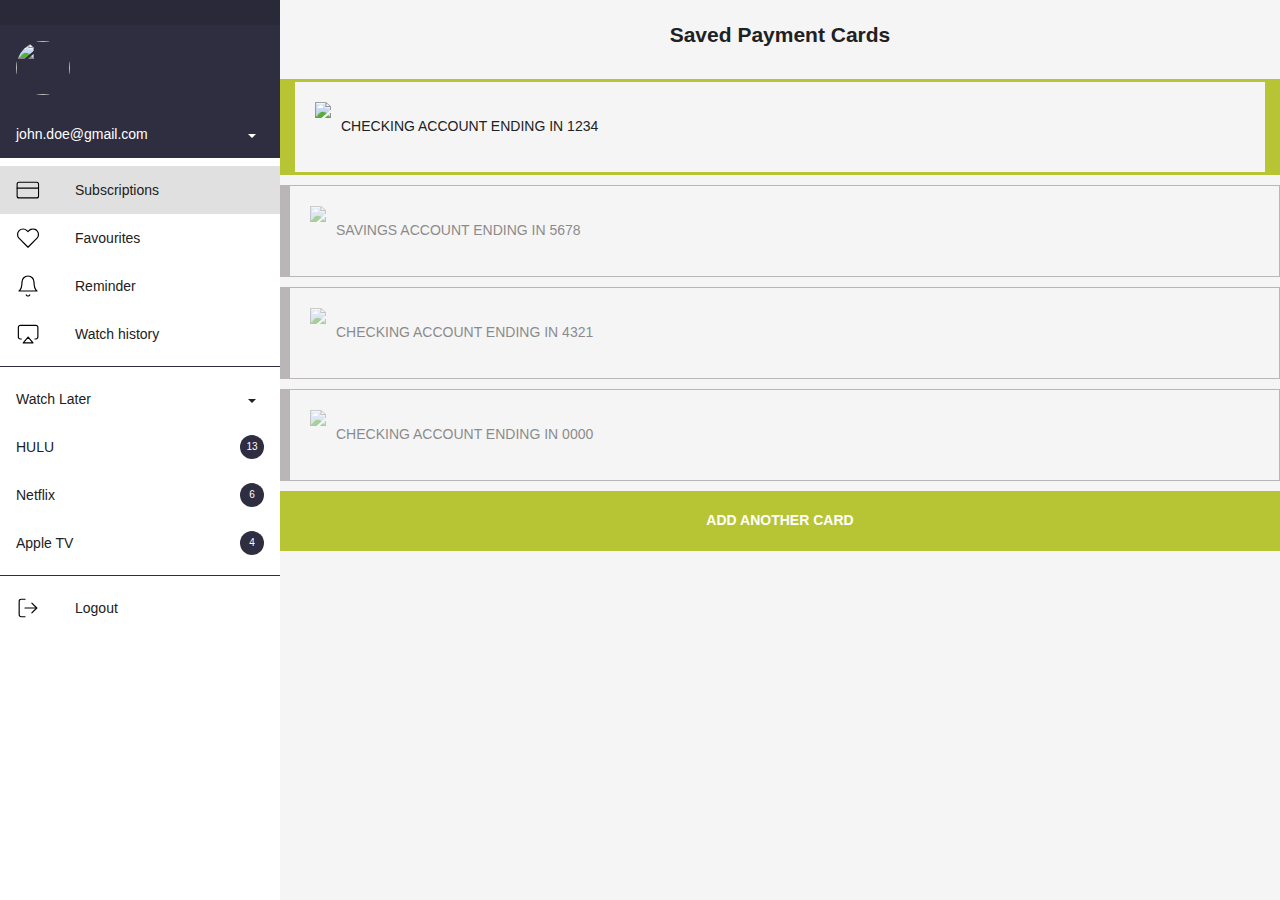
==== commit 0c6699a9: "third commit" ====
--- a/profile/profile.html
+++ b/profile/profile.html
@@ -11,190 +11,7 @@
 
 </head>
 <body>
-  
-
-
-    <!-- <div class="wrapper">
-        <div class="profile-card js-profile-card">
-          <div class="profile-card__img">
-            <img src="https://res.cloudinary.com/muhammederdem/image/upload/v1537638518/Ba%C5%9Fl%C4%B1ks%C4%B1z-1.jpg" alt="profile card">
-          </div>
-      
-          <div class="profile-card__cnt js-profile-cnt">
-            <div class="profile-card__name">Muhammed Erdem</div>
-            <div class="profile-card__txt">Front-end Developer from <strong>Mesopotamia</strong></div>
-            <div class="profile-card-loc">
-              <span class="profile-card-loc__icon">
-                <svg class="icon"><use xlink:href="#icon-location"></use></svg>
-              </span>
-      
-              <span class="profile-card-loc__txt">
-                Istanbul, Turkey
-              </span>
-            </div>
-      
-            <div class="profile-card-inf">
-              <div class="profile-card-inf__item">
-                <div class="profile-card-inf__title">1598</div>
-                <div class="profile-card-inf__txt">Followers</div>
-              </div>
-      
-              <div class="profile-card-inf__item">
-                <div class="profile-card-inf__title">65</div>
-                <div class="profile-card-inf__txt">Following</div>
-              </div>
-      
-              <div class="profile-card-inf__item">
-                <div class="profile-card-inf__title">123</div>
-                <div class="profile-card-inf__txt">Articles</div>
-              </div>
-      
-              <div class="profile-card-inf__item">
-                <div class="profile-card-inf__title">85</div>
-                <div class="profile-card-inf__txt">Works</div>
-              </div>
-            </div>
-      
-            <div class="profile-card-social">
-              <a href="https://www.facebook.com/iaMuhammedErdem" class="profile-card-social__item facebook" target="_blank">
-                <span class="icon-font">
-                    <svg class="icon"><use xlink:href="#icon-facebook"></use></svg>
-                </span>
-              </a>
-      
-              <a href="https://twitter.com/iaMuhammedErdem" class="profile-card-social__item twitter" target="_blank">
-                <span class="icon-font">
-                    <svg class="icon"><use xlink:href="#icon-twitter"></use></svg>
-                </span>
-              </a>
-      
-              <a href="https://www.instagram.com/iamuhammederdem" class="profile-card-social__item instagram" target="_blank">
-                <span class="icon-font">
-                    <svg class="icon"><use xlink:href="#icon-instagram"></use></svg>
-                </span>
-              </a>
-      
-              <a href="https://www.behance.net/iaMuhammedErdem" class="profile-card-social__item behance" target="_blank">
-                <span class="icon-font">
-                    <svg class="icon"><use xlink:href="#icon-behance"></use></svg>
-                </span>
-              </a>
-      
-              <a href="https://github.com/muhammederdem" class="profile-card-social__item github" target="_blank">
-                <span class="icon-font">
-                    <svg class="icon"><use xlink:href="#icon-github"></use></svg>
-                </span>
-              </a>
-      
-              <a href="https://codepen.io/JavaScriptJunkie" class="profile-card-social__item codepen" target="_blank">
-                <span class="icon-font">
-                    <svg class="icon"><use xlink:href="#icon-codepen"></use></svg>
-                </span>
-              </a>
-      
-              <a href="http://muhammederdem.com.tr/" class="profile-card-social__item link" target="_blank">
-                <span class="icon-font">
-                    <svg class="icon"><use xlink:href="#icon-link"></use></svg>
-                </span>
-              </a>
-      
-            </div>
-      
-            <div class="profile-card-ctr">
-              <button class="profile-card__button button--blue js-message-btn">Message</button>
-              <button class="profile-card__button button--orange">Follow</button>
-            </div>
-          </div>
-      
-          <div class="profile-card-message js-message">
-            <form class="profile-card-form">
-              <div class="profile-card-form__container">
-                <textarea placeholder="Say something..."></textarea>
-              </div>
-      
-              <div class="profile-card-form__bottom">
-                <button class="profile-card__button button--blue js-message-close">
-                  Send
-                </button>
-      
-                <button class="profile-card__button button--gray js-message-close">
-                  Cancel
-                </button>
-              </div>
-            </form>
-      
-            <div class="profile-card__overlay js-message-close"></div>
-          </div>
-      
-        </div>
-      
-      </div>
-      
-      <svg hidden="hidden">
-        <defs>
-          <symbol id="icon-codepen" viewBox="0 0 32 32">
-            <title>codepen</title>
-            <path d="M31.872 10.912v-0.032c0-0.064 0-0.064 0-0.096v-0.064c0-0.064 0-0.064-0.064-0.096 0 0 0-0.064-0.064-0.064 0-0.064-0.064-0.064-0.064-0.096 0 0 0-0.064-0.064-0.064 0-0.064-0.064-0.064-0.064-0.096l-0.192-0.192v-0.064l-0.064-0.064-14.592-9.696c-0.448-0.32-1.056-0.32-1.536 0l-14.528 9.696-0.32 0.32c0 0-0.064 0.064-0.064 0.096 0 0 0 0.064-0.064 0.064 0 0.064-0.064 0.064-0.064 0.096 0 0 0 0.064-0.064 0.064 0 0.064 0 0.064-0.064 0.096v0.064c0 0.064 0 0.064 0 0.096v0.064c0 0.064 0 0.096 0 0.16v9.696c0 0.064 0 0.096 0 0.16v0.064c0 0.064 0 0.064 0 0.096v0.064c0 0.064 0 0.064 0.064 0.096 0 0 0 0.064 0.064 0.064 0 0.064 0.064 0.064 0.064 0.096 0 0 0 0.064 0.064 0.064 0 0.064 0.064 0.064 0.064 0.096l0.256 0.256 0.064 0.032 14.528 9.728c0.224 0.16 0.48 0.224 0.768 0.224s0.544-0.064 0.768-0.224l14.528-9.728 0.32-0.32c0 0 0.064-0.064 0.064-0.096 0 0 0-0.064 0.064-0.064 0-0.064 0.064-0.064 0.064-0.096 0 0 0-0.064 0.064-0.064 0-0.064 0-0.064 0.064-0.096v-0.032c0-0.064 0-0.064 0-0.096v-0.064c0-0.064 0-0.096 0-0.16v-9.664c0-0.064 0-0.096 0-0.224zM17.312 4l10.688 7.136-4.768 3.168-5.92-3.936v-6.368zM14.56 4v6.368l-5.92 3.968-4.768-3.168 10.688-7.168zM2.784 13.664l3.392 2.304-3.392 2.304c0 0 0-4.608 0-4.608zM14.56 28l-10.688-7.136 4.768-3.2 5.92 3.936v6.4zM15.936 19.2l-4.832-3.232 4.832-3.232 4.832 3.232-4.832 3.232zM17.312 28v-6.432l5.92-3.936 4.8 3.168-10.72 7.2zM29.12 18.272l-3.392-2.304 3.392-2.304v4.608z"></path>
-          </symbol>
-      
-          <symbol id="icon-github" viewBox="0 0 32 32">
-            <title>github</title>
-            <path d="M16.192 0.512c-8.832 0-16 7.168-16 16 0 7.072 4.576 13.056 10.944 15.168 0.8 0.16 1.088-0.352 1.088-0.768 0-0.384 0-1.632-0.032-2.976-4.448 0.96-5.376-1.888-5.376-1.888-0.736-1.856-1.792-2.336-1.792-2.336-1.44-0.992 0.096-0.96 0.096-0.96 1.6 0.128 2.464 1.664 2.464 1.664 1.44 2.432 3.744 1.728 4.672 1.344 0.128-1.024 0.544-1.728 1.024-2.144-3.552-0.448-7.296-1.824-7.296-7.936 0-1.76 0.64-3.168 1.664-4.288-0.16-0.416-0.704-2.016 0.16-4.224 0 0 1.344-0.416 4.416 1.632 1.28-0.352 2.656-0.544 4-0.544s2.72 0.192 4 0.544c3.040-2.080 4.384-1.632 4.384-1.632 0.864 2.208 0.32 3.84 0.16 4.224 1.024 1.12 1.632 2.56 1.632 4.288 0 6.144-3.744 7.488-7.296 7.904 0.576 0.512 1.088 1.472 1.088 2.976 0 2.144-0.032 3.872-0.032 4.384 0 0.416 0.288 0.928 1.088 0.768 6.368-2.112 10.944-8.128 10.944-15.168 0-8.896-7.168-16.032-16-16.032z"></path>
-            <path d="M6.24 23.488c-0.032 0.064-0.16 0.096-0.288 0.064-0.128-0.064-0.192-0.16-0.128-0.256 0.032-0.096 0.16-0.096 0.288-0.064 0.128 0.064 0.192 0.16 0.128 0.256v0z"></path>
-            <path d="M6.912 24.192c-0.064 0.064-0.224 0.032-0.32-0.064s-0.128-0.256-0.032-0.32c0.064-0.064 0.224-0.032 0.32 0.064s0.096 0.256 0.032 0.32v0z"></path>
-            <path d="M7.52 25.12c-0.096 0.064-0.256 0-0.352-0.128s-0.096-0.32 0-0.384c0.096-0.064 0.256 0 0.352 0.128 0.128 0.128 0.128 0.32 0 0.384v0z"></path>
-            <path d="M8.384 26.016c-0.096 0.096-0.288 0.064-0.416-0.064s-0.192-0.32-0.096-0.416c0.096-0.096 0.288-0.064 0.416 0.064 0.16 0.128 0.192 0.32 0.096 0.416v0z"></path>
-            <path d="M9.6 26.528c-0.032 0.128-0.224 0.192-0.384 0.128-0.192-0.064-0.288-0.192-0.256-0.32s0.224-0.192 0.416-0.128c0.128 0.032 0.256 0.192 0.224 0.32v0z"></path>
-            <path d="M10.912 26.624c0 0.128-0.16 0.256-0.352 0.256s-0.352-0.096-0.352-0.224c0-0.128 0.16-0.256 0.352-0.256 0.192-0.032 0.352 0.096 0.352 0.224v0z"></path>
-            <path d="M12.128 26.4c0.032 0.128-0.096 0.256-0.288 0.288s-0.352-0.032-0.384-0.16c-0.032-0.128 0.096-0.256 0.288-0.288s0.352 0.032 0.384 0.16v0z"></path>
-          </symbol>
-      
-          <symbol id="icon-location" viewBox="0 0 32 32">
-            <title>location</title>
-            <path d="M16 31.68c-0.352 0-0.672-0.064-1.024-0.16-0.8-0.256-1.44-0.832-1.824-1.6l-6.784-13.632c-1.664-3.36-1.568-7.328 0.32-10.592 1.856-3.2 4.992-5.152 8.608-5.376h1.376c3.648 0.224 6.752 2.176 8.608 5.376 1.888 3.264 2.016 7.232 0.352 10.592l-6.816 13.664c-0.288 0.608-0.8 1.12-1.408 1.408-0.448 0.224-0.928 0.32-1.408 0.32zM15.392 2.368c-2.88 0.192-5.408 1.76-6.912 4.352-1.536 2.688-1.632 5.92-0.288 8.672l6.816 13.632c0.128 0.256 0.352 0.448 0.64 0.544s0.576 0.064 0.832-0.064c0.224-0.096 0.384-0.288 0.48-0.48l6.816-13.664c1.376-2.752 1.248-5.984-0.288-8.672-1.472-2.56-4-4.128-6.88-4.32h-1.216zM16 17.888c-3.264 0-5.92-2.656-5.92-5.92 0-3.232 2.656-5.888 5.92-5.888s5.92 2.656 5.92 5.92c0 3.264-2.656 5.888-5.92 5.888zM16 8.128c-2.144 0-3.872 1.728-3.872 3.872s1.728 3.872 3.872 3.872 3.872-1.728 3.872-3.872c0-2.144-1.76-3.872-3.872-3.872z"></path>
-            <path d="M16 32c-0.384 0-0.736-0.064-1.12-0.192-0.864-0.288-1.568-0.928-1.984-1.728l-6.784-13.664c-1.728-3.456-1.6-7.52 0.352-10.912 1.888-3.264 5.088-5.28 8.832-5.504h1.376c3.744 0.224 6.976 2.24 8.864 5.536 1.952 3.36 2.080 7.424 0.352 10.912l-6.784 13.632c-0.32 0.672-0.896 1.216-1.568 1.568-0.48 0.224-0.992 0.352-1.536 0.352zM15.36 0.64h-0.064c-3.488 0.224-6.56 2.112-8.32 5.216-1.824 3.168-1.952 7.040-0.32 10.304l6.816 13.632c0.32 0.672 0.928 1.184 1.632 1.44s1.472 0.192 2.176-0.16c0.544-0.288 1.024-0.736 1.28-1.28l6.816-13.632c1.632-3.264 1.504-7.136-0.32-10.304-1.824-3.104-4.864-5.024-8.384-5.216h-1.312zM16 29.952c-0.16 0-0.32-0.032-0.448-0.064-0.352-0.128-0.64-0.384-0.8-0.704l-6.816-13.664c-1.408-2.848-1.312-6.176 0.288-8.96 1.536-2.656 4.16-4.32 7.168-4.512h1.216c3.040 0.192 5.632 1.824 7.2 4.512 1.6 2.752 1.696 6.112 0.288 8.96l-6.848 13.632c-0.128 0.288-0.352 0.512-0.64 0.64-0.192 0.096-0.384 0.16-0.608 0.16zM15.424 2.688c-2.784 0.192-5.216 1.696-6.656 4.192-1.504 2.592-1.6 5.696-0.256 8.352l6.816 13.632c0.096 0.192 0.256 0.32 0.448 0.384s0.416 0.064 0.608-0.032c0.16-0.064 0.288-0.192 0.352-0.352l6.816-13.664c1.312-2.656 1.216-5.792-0.288-8.352-1.472-2.464-3.904-4-6.688-4.16h-1.152zM16 18.208c-3.424 0-6.24-2.784-6.24-6.24 0-3.424 2.816-6.208 6.24-6.208s6.24 2.784 6.24 6.24c0 3.424-2.816 6.208-6.24 6.208zM16 6.4c-3.072 0-5.6 2.496-5.6 5.6 0 3.072 2.528 5.6 5.6 5.6s5.6-2.496 5.6-5.6c0-3.104-2.528-5.6-5.6-5.6zM16 16.16c-2.304 0-4.16-1.888-4.16-4.16s1.888-4.16 4.16-4.16c2.304 0 4.16 1.888 4.16 4.16s-1.856 4.16-4.16 4.16zM16 8.448c-1.952 0-3.552 1.6-3.552 3.552s1.6 3.552 3.552 3.552c1.952 0 3.552-1.6 3.552-3.552s-1.6-3.552-3.552-3.552z"></path>
-          </symbol>
-      
-          <symbol id="icon-facebook" viewBox="0 0 32 32">
-            <title>facebook</title>
-            <path d="M19 6h5v-6h-5c-3.86 0-7 3.14-7 7v3h-4v6h4v16h6v-16h5l1-6h-6v-3c0-0.542 0.458-1 1-1z"></path>
-          </symbol>
-      
-          <symbol id="icon-instagram" viewBox="0 0 32 32">
-            <title>instagram</title>
-            <path d="M16 2.881c4.275 0 4.781 0.019 6.462 0.094 1.563 0.069 2.406 0.331 2.969 0.55 0.744 0.288 1.281 0.638 1.837 1.194 0.563 0.563 0.906 1.094 1.2 1.838 0.219 0.563 0.481 1.412 0.55 2.969 0.075 1.688 0.094 2.194 0.094 6.463s-0.019 4.781-0.094 6.463c-0.069 1.563-0.331 2.406-0.55 2.969-0.288 0.744-0.637 1.281-1.194 1.837-0.563 0.563-1.094 0.906-1.837 1.2-0.563 0.219-1.413 0.481-2.969 0.55-1.688 0.075-2.194 0.094-6.463 0.094s-4.781-0.019-6.463-0.094c-1.563-0.069-2.406-0.331-2.969-0.55-0.744-0.288-1.281-0.637-1.838-1.194-0.563-0.563-0.906-1.094-1.2-1.837-0.219-0.563-0.481-1.413-0.55-2.969-0.075-1.688-0.094-2.194-0.094-6.463s0.019-4.781 0.094-6.463c0.069-1.563 0.331-2.406 0.55-2.969 0.288-0.744 0.638-1.281 1.194-1.838 0.563-0.563 1.094-0.906 1.838-1.2 0.563-0.219 1.412-0.481 2.969-0.55 1.681-0.075 2.188-0.094 6.463-0.094zM16 0c-4.344 0-4.887 0.019-6.594 0.094-1.7 0.075-2.869 0.35-3.881 0.744-1.056 0.412-1.95 0.956-2.837 1.85-0.894 0.888-1.438 1.781-1.85 2.831-0.394 1.019-0.669 2.181-0.744 3.881-0.075 1.713-0.094 2.256-0.094 6.6s0.019 4.887 0.094 6.594c0.075 1.7 0.35 2.869 0.744 3.881 0.413 1.056 0.956 1.95 1.85 2.837 0.887 0.887 1.781 1.438 2.831 1.844 1.019 0.394 2.181 0.669 3.881 0.744 1.706 0.075 2.25 0.094 6.594 0.094s4.888-0.019 6.594-0.094c1.7-0.075 2.869-0.35 3.881-0.744 1.050-0.406 1.944-0.956 2.831-1.844s1.438-1.781 1.844-2.831c0.394-1.019 0.669-2.181 0.744-3.881 0.075-1.706 0.094-2.25 0.094-6.594s-0.019-4.887-0.094-6.594c-0.075-1.7-0.35-2.869-0.744-3.881-0.394-1.063-0.938-1.956-1.831-2.844-0.887-0.887-1.781-1.438-2.831-1.844-1.019-0.394-2.181-0.669-3.881-0.744-1.712-0.081-2.256-0.1-6.6-0.1v0z"></path>
-            <path d="M16 7.781c-4.537 0-8.219 3.681-8.219 8.219s3.681 8.219 8.219 8.219 8.219-3.681 8.219-8.219c0-4.537-3.681-8.219-8.219-8.219zM16 21.331c-2.944 0-5.331-2.387-5.331-5.331s2.387-5.331 5.331-5.331c2.944 0 5.331 2.387 5.331 5.331s-2.387 5.331-5.331 5.331z"></path>
-            <path d="M26.462 7.456c0 1.060-0.859 1.919-1.919 1.919s-1.919-0.859-1.919-1.919c0-1.060 0.859-1.919 1.919-1.919s1.919 0.859 1.919 1.919z"></path>
-          </symbol>
-      
-          <symbol id="icon-twitter" viewBox="0 0 32 32">
-            <title>twitter</title>
-            <path d="M32 7.075c-1.175 0.525-2.444 0.875-3.769 1.031 1.356-0.813 2.394-2.1 2.887-3.631-1.269 0.75-2.675 1.3-4.169 1.594-1.2-1.275-2.906-2.069-4.794-2.069-3.625 0-6.563 2.938-6.563 6.563 0 0.512 0.056 1.012 0.169 1.494-5.456-0.275-10.294-2.888-13.531-6.862-0.563 0.969-0.887 2.1-0.887 3.3 0 2.275 1.156 4.287 2.919 5.463-1.075-0.031-2.087-0.331-2.975-0.819 0 0.025 0 0.056 0 0.081 0 3.181 2.263 5.838 5.269 6.437-0.55 0.15-1.131 0.231-1.731 0.231-0.425 0-0.831-0.044-1.237-0.119 0.838 2.606 3.263 4.506 6.131 4.563-2.25 1.762-5.075 2.813-8.156 2.813-0.531 0-1.050-0.031-1.569-0.094 2.913 1.869 6.362 2.95 10.069 2.95 12.075 0 18.681-10.006 18.681-18.681 0-0.287-0.006-0.569-0.019-0.85 1.281-0.919 2.394-2.075 3.275-3.394z"></path>
-          </symbol>
-      
-          <symbol id="icon-behance" viewBox="0 0 32 32">
-            <title>behance</title>
-            <path d="M9.281 6.412c0.944 0 1.794 0.081 2.569 0.25 0.775 0.162 1.431 0.438 1.988 0.813 0.55 0.375 0.975 0.875 1.287 1.5 0.3 0.619 0.45 1.394 0.45 2.313 0 0.994-0.225 1.819-0.675 2.481-0.456 0.662-1.119 1.2-2.006 1.625 1.213 0.35 2.106 0.962 2.706 1.831 0.6 0.875 0.887 1.925 0.887 3.163 0 1-0.194 1.856-0.575 2.581-0.387 0.731-0.912 1.325-1.556 1.781-0.65 0.462-1.4 0.8-2.237 1.019-0.831 0.219-1.688 0.331-2.575 0.331h-9.544v-19.688h9.281zM8.719 14.363c0.769 0 1.406-0.181 1.906-0.55 0.5-0.363 0.738-0.963 0.738-1.787 0-0.456-0.081-0.838-0.244-1.131-0.169-0.294-0.387-0.525-0.669-0.688-0.275-0.169-0.588-0.281-0.956-0.344-0.356-0.069-0.731-0.1-1.113-0.1h-4.050v4.6h4.388zM8.956 22.744c0.425 0 0.831-0.038 1.213-0.125 0.387-0.087 0.731-0.219 1.019-0.419 0.287-0.194 0.531-0.45 0.706-0.788 0.175-0.331 0.256-0.756 0.256-1.275 0-1.012-0.287-1.738-0.856-2.175-0.569-0.431-1.325-0.644-2.262-0.644h-4.7v5.419h4.625z"></path>
-            <path d="M22.663 22.675c0.587 0.575 1.431 0.863 2.531 0.863 0.788 0 1.475-0.2 2.044-0.6s0.913-0.825 1.044-1.262h3.45c-0.556 1.719-1.394 2.938-2.544 3.675-1.131 0.738-2.519 1.113-4.125 1.113-1.125 0-2.131-0.181-3.038-0.538-0.906-0.363-1.663-0.869-2.3-1.531-0.619-0.663-1.106-1.45-1.45-2.375-0.337-0.919-0.512-1.938-0.512-3.038 0-1.069 0.175-2.063 0.525-2.981 0.356-0.925 0.844-1.719 1.494-2.387s1.413-1.2 2.313-1.588c0.894-0.387 1.881-0.581 2.975-0.581 1.206 0 2.262 0.231 3.169 0.706 0.9 0.469 1.644 1.1 2.225 1.887s0.994 1.694 1.25 2.706c0.256 1.012 0.344 2.069 0.275 3.175h-10.294c0 1.119 0.375 2.188 0.969 2.756zM27.156 15.188c-0.462-0.512-1.256-0.794-2.212-0.794-0.625 0-1.144 0.106-1.556 0.319-0.406 0.213-0.738 0.475-0.994 0.787-0.25 0.313-0.425 0.65-0.525 1.006-0.1 0.344-0.163 0.663-0.181 0.938h6.375c-0.094-1-0.438-1.738-0.906-2.256z"></path>
-            <path d="M20.887 8h7.981v1.944h-7.981v-1.944z"></path>
-          </symbol>
-      
-          <symbol id="icon-link" viewBox="0 0 32 32">
-            <title>link</title>
-            <path d="M17.984 11.456c-0.704 0.704-0.704 1.856 0 2.56 2.112 2.112 2.112 5.568 0 7.68l-5.12 5.12c-2.048 2.048-5.632 2.048-7.68 0-1.024-1.024-1.6-2.4-1.6-3.84s0.576-2.816 1.6-3.84c0.704-0.704 0.704-1.856 0-2.56s-1.856-0.704-2.56 0c-1.696 1.696-2.624 3.968-2.624 6.368 0 2.432 0.928 4.672 2.656 6.4 1.696 1.696 3.968 2.656 6.4 2.656s4.672-0.928 6.4-2.656l5.12-5.12c3.52-3.52 3.52-9.248 0-12.8-0.736-0.672-1.888-0.672-2.592 0.032z"></path>
-            <path d="M29.344 2.656c-1.696-1.728-3.968-2.656-6.4-2.656s-4.672 0.928-6.4 2.656l-5.12 5.12c-3.52 3.52-3.52 9.248 0 12.8 0.352 0.352 0.8 0.544 1.28 0.544s0.928-0.192 1.28-0.544c0.704-0.704 0.704-1.856 0-2.56-2.112-2.112-2.112-5.568 0-7.68l5.12-5.12c2.048-2.048 5.632-2.048 7.68 0 1.024 1.024 1.6 2.4 1.6 3.84s-0.576 2.816-1.6 3.84c-0.704 0.704-0.704 1.856 0 2.56s1.856 0.704 2.56 0c1.696-1.696 2.656-3.968 2.656-6.4s-0.928-4.704-2.656-6.4z"></path>
-          </symbol>
-        </defs>
-    </svg> -->
-
-
-
-
-
-
-
-
-    <!-- Overlay for fixed sidebar -->
+      <!-- Overlay for fixed sidebar -->
     <div class="sidebar-overlay"></div>
 
     <!-- Material sidebar -->
@@ -244,7 +61,7 @@
                     </li>
                 </ul>
             </li>
-            <li>
+            <li style=" background-color: #e0e0e0;">
                 <a href="#" style="display: flex; align-items: center;">
                     <img src="payment.svg" alt="Logout" style="margin-right: 35px;">
                     Subscriptions
@@ -317,10 +134,145 @@
         </div>
     </aside>
 
-    <div class="wrapper" style="width: 100%; height: 100vh;  background-color: #26262F;">
-
+    <div class="wrapper" style="width: 100%; height: 100vh;">
+        <div class="container">
+            <div class="row">
+                <div class="card" id="card-one">
+                    <h2 style="font-weight: bold; text-align: center; margin-top: 20px;">
+                        Saved Payment Cards
+                    </h2>
+                    <br />
+                    <div class="saved-methods" id="saved-methods-one">
+                        <div class="payment-methods-one">
+                            <div class="payment-card payment-card-one payment-card-selected payment-card-first-one" style="display: flex; align-items: center;">
+                                <img class="bimg" src="https://reliant.org/img/bank.png" class="bankImage">
+                                Checking account ending in 1234
+                            </div>
+                            <div class="payment-card payment-card-one" style="display: flex; align-items: center;">
+                                <img class="bimg" src="https://i.ibb.co/sFg4Zmt/imageedit-4-7428488427.png" class="bankImage">
+                                Savings account ending in 5678
+                            </div>
+                            <div class="payment-card payment-card-one" style="display: flex; align-items: center;">
+                                <img class="bimg" src="https://i.ibb.co/sFg4Zmt/imageedit-4-7428488427.png" class="bankImage">
+                                Checking account ending in 4321
+                            </div>
+                            <div class="payment-card payment-card-one" style="display: flex; align-items: center;">
+                                <img class="bimg" src="https://i.ibb.co/sFg4Zmt/imageedit-4-7428488427.png" class="bankImage">
+                                Checking account ending in 0000
+                            </div>
+                        </div>
+                    </div>
+                    <div class="add-payment-method add-payment-card-one">
+                        Add Another card
+                    </div>
+                    <div class="show-saved-one">
+                        <span class="cancel">&#10060; <u>Cancel</u></span>
+                    </div>
+                    <div id="tabs" class="panel-one">
+                        <h5>Payment Method</h5>
+                        <ul>
+                            <li class="radio-button-list-pill radio-button-list-pill--left">
+                                <label class="radio-button-list-pill-label">
+                                    <a href="#tabs-1">BANK ACCOUNT</a>
+                                </label>
+                            </li>
+                            <li class="radio-button-list-pill">
+                                <a href="#tabs-2">CREDIT/DEBIT CARD</a>
+                            </li>
+                            <li class="radio-button-list-pill radio-button-list-pill--right">
+                                <a href="#tabs-3">CHECK BY MAIL</a>
+                            </li>
+                        </ul>
+                        <div id="tabs-1">
+                            <div class="slide-toggle ng-scope">
+                                <div class="row">
+                                    <div class="large-6 columns">
+                                        <div class="row">
+                                            <div class="column routing-number-section">
+                                                <label>
+                                                    Routing Number
+                                                    <input type="text" id="routing-number-one" placeholder="Routing Number" maxlength="9" name="routingNumber" ng-model="$ctrl.RoutingNumber" class="ng-pristine ng-untouched ng-empty ng-valid-required ng-valid-maxlength ng-invalid ng-invalid-routing-number">
+                                                </label>
+                                            </div>
+                                        </div>
+                                        <div class="slide-toggle ng-hide">
+                                            <div class="row">
+                                                <div class="column">
+                                                    <label>
+                                                        Account Number
+                                                        <input type="text" id="account-number-one" placeholder="Account Number" maxlength="17" name="accountNumber" ng-model="$ctrl.AccountNumber" class="ng-pristine ng-untouched ng-empty ng-valid-required ng-valid-maxlength ng-invalid ng-invalid-account-number">
+                                                    </label>
+                                                </div>
+                                            </div>
+                                        </div>
+                                    </div>
+                                    <div class="large-6 columns">
+                                        <div class="reliant-directDebit_image">
+                                            <img src="https://reliant.org/ResourcePackages/ReliantFoundation/img/directDebit.png" ng-hide="$ctrl.checkImage" class="" style="" id="exifviewer-img-4" exifid="-1634604828" oldsrc="https://reliant.org/ResourcePackages/ReliantFoundation/img/directDebit.png">
+                                        </div>
+                                    </div>
+                                </div>
+                                <div class="row">
+                                    <div class="large-6 medium-8 columns end">
+                                        <div class="small-6 columns radio-button-list-pill radio-button-list-pill--left">
+                                            <label class="radio-button-list-pill-label radio-button-list-pill--selected">
+                                                Checking
+                                                <input type="radio" name="accountType" class="ng-pristine ng-untouched ng-valid ng-not-empty" value="0">
+                                            </label>
+                                        </div>
+                                        <div class="small-6 columns radio-button-list-pill radio-button-list-pill--right">
+                                            <label class="radio-button-list-pill-label">
+                                                Savings
+                                                <input type="radio" name="accountType" class="ng-pristine ng-untouched ng-valid ng-not-empty" value="1">
+                                            </label>
+                                        </div>
+                                    </div>
+                                </div>
+                                <br />
+                                </ng-form>
+                                </billing-account-ng-form>
+                            </div>
+                        </div>
+                        <div id="tabs-2">
+                            <credit-card-ng-form amex-message="Note: Gifts via American Express, may initially appear in your bank records as IATS-CHARITIES and correctly change to Reliant Mission within 48 hours." on-update="$ctrl.onUpdateCreditCard({ creditCard: creditCard })" fade-switch-case="2" class="ng-scope ng-isolate-scope fade" style="">
+                                <div>
+                                    <input name="name" id="cc-name-one" autocomplete="cc-name" type="text" placeholder="Name on Card" class="ng-pristine ng-empty ng-invalid ng-invalid-required ng-touched" required="required" style="">
+                                </div>
+                                <div class="row">
+                                    <div class="medium-7 columns">
+                                        <input name="number" id="cc-number-one" autocomplete="cc-number" type="text" placeholder="Card Number" maxlength="19" class="input-group input-group--left input-group--small-normal-radius-right ng-pristine ng-untouched ng-empty ng-valid-maxlength ng-invalid ng-invalid-number">
+                                    </div>
+                                    <div class="medium-5 columns">
+                                        <div class="row">
+                                            <div class="small-5 columns">
+                                                <input name="month" id="cc-month-one" autocomplete="cc-exp-month" type="text" placeholder="MM" minlength="2" maxlength="2" class="input-group input-group--middle input-group--small-normal-radius-left text-center ng-pristine ng-untouched ui-autocomplete-input ng-empty ng-valid-minlength ng-valid-maxlength ng-invalid ng-invalid-month">
+                                            </div>
+                                            <div class="small-2 columns">
+                                                <span class="postfix input-group input-group--middle">/</span>
+                                            </div>
+                                            <div class="small-5 columns">
+                                                <input name="year" id="cc-year-one" autocomplete="cc-exp-year" type="text" placeholder="YY" minlength="2" maxlength="2" class="input-group input-group--right text-center ng-pristine ng-untouched ui-autocomplete-input ng-empty ng-valid-minlength ng-valid-maxlength ng-invalid ng-invalid-year">
+                                            </div>
+                                        </div>
+                                    </div>
+                                </div>
+                                <ul class="ui-autocomplete ui-front ui-menu ui-widget ui-widget-content" id="ui-id-6" tabindex="0" style="display: none;"></ul>
+                                <ul class="ui-autocomplete ui-front ui-menu ui-widget ui-widget-content" id="ui-id-7" tabindex="0" style="display: none;"></ul>
+                                </ng-form>
+                                <div class="credit-card--list">
+                                    <img ng-repeat="creditCardType in $ctrl.creditCardTypes" ng-src="https://reliant.org/img/icons/credit-card-icons/visa.gif" alt="Visa" class="fade ng-scope fade--30" ng-class="{'fade--30': $ctrl.cardType !== creditCardType}" src="https://reliant.org/img/icons/credit-card-icons/visa.gif" style="">
+                                    <img ng-repeat="creditCardType in $ctrl.creditCardTypes" ng-src="https://reliant.org/img/icons/credit-card-icons/amex.gif" alt="American Express" class="fade ng-scope fade--30" ng-class="{'fade--30': $ctrl.cardType !== creditCardType}" src="https://reliant.org/img/icons/credit-card-icons/amex.gif" style="">
+                                    <img ng-repeat="creditCardType in $ctrl.creditCardTypes" ng-src="https://reliant.org/img/icons/credit-card-icons/mastercard.gif" alt="Master Card" class="fade ng-scope fade--30" ng-class="{'fade--30': $ctrl.cardType !== creditCardType}" src="https://reliant.org/img/icons/credit-card-icons/mastercard.gif" style="">
+                                    <img ng-repeat="creditCardType in $ctrl.creditCardTypes" ng-src="https://reliant.org/img/icons/credit-card-icons/discover.gif" alt="Discover" class="fade ng-scope fade--30" ng-class="{'fade--30': $ctrl.cardType !== creditCardType}" src="https://reliant.org/img/icons/credit-card-icons/discover.gif" style="" id="exifviewer-img-10" exifid="481735067" oldsrc="https://reliant.org/img/icons/credit-card-icons/discover.gif">
+                                </div>
+                            </credit-card-ng-form>
+                        </div>
+                    </div>
+                </div>
+            </div>
+        </div>
+ 
     </div>
-
     <!--  
     <div class="wrapper">
         Sidebar Constructor
--- a/profile/profile.css
+++ b/profile/profile.css
@@ -2,380 +2,8 @@
   margin: 0;
   padding: 0;
 }
-/* @import url('https://fonts.googleapis.com/css?family=Quicksand:400,500,700&subset=latin-ext');
-html {
-	 position: relative;
-	 overflow-x: hidden !important;
-}
 
-* {
-	box-sizing: border-box;
-}
- body {
-	 font-family: 'Quicksand', sans-serif;
-	 color: #324e63;
-}
- a, a:hover {
-	 text-decoration: none;
-}
- .icon {
-	 display: inline-block;
-	 width: 1em;
-	 height: 1em;
-	 stroke-width: 0;
-	 stroke: currentColor;
-	 fill: currentColor;
-}
- .wrapper {
-	 width: 100%;
-	 width: 100%;
-	 height: auto;
-	 min-height: 100vh;
-	 padding: 50px 20px;
-	 padding-top: 100px;
-	 display: flex;
-	 background-image: linear-gradient(-20deg, #ff2846 0%, #6944ff 100%);
-	 display: flex;
-	 background-image: linear-gradient(-20deg, #ff2846 0%, #6944ff 100%);
-}
- @media screen and (max-width: 768px) {
-	 .wrapper {
-		 height: auto;
-		 min-height: 100vh;
-		 padding-top: 100px;
-	}
-}
- .profile-card {
-	 width: 100%;
-	 min-height: 460px;
-	 margin: auto;
-	 box-shadow: 0px 8px 60px -10px rgba(13, 28, 39, 0.6);
-	 background: #fff;
-	 border-radius: 12px;
-	 max-width: 700px;
-	 position: relative;
-}
- .profile-card.active .profile-card__cnt {
-	 filter: blur(6px);
-}
- .profile-card.active .profile-card-message, .profile-card.active .profile-card__overlay {
-	 opacity: 1;
-	 pointer-events: auto;
-	 transition-delay: 0.1s;
-}
- .profile-card.active .profile-card-form {
-	 transform: none;
-	 transition-delay: 0.1s;
-}
- .profile-card__img {
-	 width: 150px;
-	 height: 150px;
-	 margin-left: auto;
-	 margin-right: auto;
-	 transform: translateY(-50%);
-	 border-radius: 50%;
-	 overflow: hidden;
-	 position: relative;
-	 z-index: 4;
-	 box-shadow: 0px 5px 50px 0px #6c44fc, 0px 0px 0px 7px rgba(107, 74, 255, 0.5);
-}
- @media screen and (max-width: 576px) {
-	 .profile-card__img {
-		 width: 120px;
-		 height: 120px;
-	}
-}
- .profile-card__img img {
-	 display: block;
-	 width: 100%;
-	 height: 100%;
-	 object-fit: cover;
-	 border-radius: 50%;
-}
- .profile-card__cnt {
-	 margin-top: -35px;
-	 text-align: center;
-	 padding: 0 20px;
-	 padding-bottom: 40px;
-	 transition: all 0.3s;
-}
- .profile-card__name {
-	 font-weight: 700;
-	 font-size: 24px;
-	 color: #6944ff;
-	 margin-bottom: 15px;
-}
- .profile-card__txt {
-	 font-size: 18px;
-	 font-weight: 500;
-	 color: #324e63;
-	 margin-bottom: 15px;
-}
- .profile-card__txt strong {
-	 font-weight: 700;
-}
- .profile-card-loc {
-	 display: flex;
-	 justify-content: center;
-	 align-items: center;
-	 font-size: 18px;
-	 font-weight: 600;
-}
- .profile-card-loc__icon {
-	 display: inline-flex;
-	 font-size: 27px;
-	 margin-right: 10px;
-}
- .profile-card-inf {
-	 display: flex;
-	 justify-content: center;
-	 flex-wrap: wrap;
-	 align-items: flex-start;
-	 margin-top: 35px;
-}
- .profile-card-inf__item {
-	 padding: 10px 35px;
-	 min-width: 150px;
-}
- @media screen and (max-width: 768px) {
-	 .profile-card-inf__item {
-		 padding: 10px 20px;
-		 min-width: 120px;
-	}
-}
- .profile-card-inf__title {
-	 font-weight: 700;
-	 font-size: 27px;
-	 color: #324e63;
-}
- .profile-card-inf__txt {
-	 font-weight: 500;
-	 margin-top: 7px;
-}
- .profile-card-social {
-	 margin-top: 25px;
-	 display: flex;
-	 justify-content: center;
-	 align-items: center;
-	 flex-wrap: wrap;
-}
- .profile-card-social__item {
-	 display: inline-flex;
-	 width: 55px;
-	 height: 55px;
-	 margin: 15px;
-	 border-radius: 50%;
-	 align-items: center;
-	 justify-content: center;
-	 color: #fff;
-	 background: #405de6;
-	 box-shadow: 0px 7px 30px rgba(43, 98, 169, 0.5);
-	 position: relative;
-	 font-size: 21px;
-	 flex-shrink: 0;
-	 transition: all 0.3s;
-}
- @media screen and (max-width: 768px) {
-	 .profile-card-social__item {
-		 width: 50px;
-		 height: 50px;
-		 margin: 10px;
-	}
-}
- @media screen and (min-width: 768px) {
-	 .profile-card-social__item:hover {
-		 transform: scale(1.2);
-	}
-}
- .profile-card-social__item.facebook {
-	 background: linear-gradient(45deg, #3b5998, #0078d7);
-	 box-shadow: 0px 4px 30px rgba(43, 98, 169, 0.5);
-}
- .profile-card-social__item.twitter {
-	 background: linear-gradient(45deg, #1da1f2, #0e71c8);
-	 box-shadow: 0px 4px 30px rgba(19, 127, 212, 0.7);
-}
- .profile-card-social__item.instagram {
-	 background: linear-gradient(45deg, #405de6, #5851db, #833ab4, #c13584, #e1306c, #fd1d1d);
-	 box-shadow: 0px 4px 30px rgba(120, 64, 190, 0.6);
-}
- .profile-card-social__item.behance {
-	 background: linear-gradient(45deg, #1769ff, #213fca);
-	 box-shadow: 0px 4px 30px rgba(27, 86, 231, 0.7);
-}
- .profile-card-social__item.github {
-	 background: linear-gradient(45deg, #333, #626b73);
-	 box-shadow: 0px 4px 30px rgba(63, 65, 67, 0.6);
-}
- .profile-card-social__item.codepen {
-	 background: linear-gradient(45deg, #324e63, #414447);
-	 box-shadow: 0px 4px 30px rgba(55, 75, 90, 0.6);
-}
- .profile-card-social__item.link {
-	 background: linear-gradient(45deg, #d5135a, #f05924);
-	 box-shadow: 0px 4px 30px rgba(223, 45, 70, 0.6);
-}
- .profile-card-social .icon-font {
-	 display: inline-flex;
-}
- .profile-card-ctr {
-	 display: flex;
-	 justify-content: center;
-	 align-items: center;
-	 margin-top: 40px;
-}
- @media screen and (max-width: 576px) {
-	 .profile-card-ctr {
-		 flex-wrap: wrap;
-	}
-}
- .profile-card__button {
-	 background: none;
-	 border: none;
-	 font-family: 'Quicksand', sans-serif;
-	 font-weight: 700;
-	 font-size: 19px;
-	 margin: 15px 35px;
-	 padding: 15px 40px;
-	 min-width: 201px;
-	 border-radius: 50px;
-	 min-height: 55px;
-	 color: #fff;
-	 cursor: pointer;
-	 backface-visibility: hidden;
-	 transition: all 0.3s;
-}
- @media screen and (max-width: 768px) {
-	 .profile-card__button {
-		 min-width: 170px;
-		 margin: 15px 25px;
-	}
-}
- @media screen and (max-width: 576px) {
-	 .profile-card__button {
-		 min-width: inherit;
-		 margin: 0;
-		 margin-bottom: 16px;
-		 width: 100%;
-		 max-width: 300px;
-	}
-	 .profile-card__button:last-child {
-		 margin-bottom: 0;
-	}
-}
- .profile-card__button:focus {
-	 outline: none !important;
-}
- @media screen and (min-width: 768px) {
-	 .profile-card__button:hover {
-		 transform: translateY(-5px);
-	}
-}
- .profile-card__button:first-child {
-	 margin-left: 0;
-}
- .profile-card__button:last-child {
-	 margin-right: 0;
-}
- .profile-card__button.button--blue {
-	 background: linear-gradient(45deg, #1da1f2, #0e71c8);
-	 box-shadow: 0px 4px 30px rgba(19, 127, 212, 0.4);
-}
- .profile-card__button.button--blue:hover {
-	 box-shadow: 0px 7px 30px rgba(19, 127, 212, 0.75);
-}
- .profile-card__button.button--orange {
-	 background: linear-gradient(45deg, #d5135a, #f05924);
-	 box-shadow: 0px 4px 30px rgba(223, 45, 70, 0.35);
-}
- .profile-card__button.button--orange:hover {
-	 box-shadow: 0px 7px 30px rgba(223, 45, 70, 0.75);
-}
- .profile-card__button.button--gray {
-	 box-shadow: none;
-	 background: #dcdcdc;
-	 color: #142029;
-}
- .profile-card-message {
-	 width: 100%;
-	 height: 100%;
-	 position: absolute;
-	 top: 0;
-	 left: 0;
-	 padding-top: 130px;
-	 padding-bottom: 100px;
-	 opacity: 0;
-	 pointer-events: none;
-	 transition: all 0.3s;
-}
- .profile-card-form {
-	 box-shadow: 0 4px 30px rgba(15, 22, 56, 0.35);
-	 max-width: 80%;
-	 margin-left: auto;
-	 margin-right: auto;
-	 height: 100%;
-	 background: #fff;
-	 border-radius: 10px;
-	 padding: 35px;
-	 transform: scale(0.8);
-	 position: relative;
-	 z-index: 3;
-	 transition: all 0.3s;
-}
- @media screen and (max-width: 768px) {
-	 .profile-card-form {
-		 max-width: 90%;
-		 height: auto;
-	}
-}
- @media screen and (max-width: 576px) {
-	 .profile-card-form {
-		 padding: 20px;
-	}
-}
- .profile-card-form__bottom {
-	 justify-content: space-between;
-	 display: flex;
-}
- @media screen and (max-width: 576px) {
-	 .profile-card-form__bottom {
-		 flex-wrap: wrap;
-	}
-}
- .profile-card textarea {
-	 width: 100%;
-	 resize: none;
-	 height: 210px;
-	 margin-bottom: 20px;
-	 border: 2px solid #dcdcdc;
-	 border-radius: 10px;
-	 padding: 15px 20px;
-	 color: #324e63;
-	 font-weight: 500;
-	 font-family: 'Quicksand', sans-serif;
-	 outline: none;
-	 transition: all 0.3s;
-}
- .profile-card textarea:focus {
-	 outline: none;
-	 border-color: #8a979e;
-}
- .profile-card__overlay {
-	 width: 100%;
-	 height: 100%;
-	 position: absolute;
-	 top: 0;
-	 left: 0;
-	 pointer-events: none;
-	 opacity: 0;
-	 background: rgba(22, 33, 72, 0.35);
-	 border-radius: 12px;
-	 transition: all 0.3s;
-}
-  */
-
-
-  @import "https://fonts.googleapis.com/css?family=Roboto:400,100,100italic,300,300italic,400italic,500,500italic,700,700italic,900,900italic&subset=latin,cyrillic";
+@import "https://fonts.googleapis.com/css?family=Roboto:400,100,100italic,300,300italic,400italic,500,500italic,700,700italic,900,900italic&subset=latin,cyrillic";
  @font-face {
 	 font-family: 'Material Design Iconic Font';
 	 src: url('https://s3-us-west-2.amazonaws.com/s.cdpn.io/53474/Material-Design-Iconic-Font.eot?v=1.0');
@@ -1117,4 +745,108 @@
 		 height: 44px;
 	}
 }
+ 
+
+.payment-card {
+	 border: #80787b 1px solid;
+	 border-left: #80787b 10px solid;
+	 padding: 20px;
+	 margin-top: 10px;
+	 margin-bottom: 10px;
+	 opacity: 0.5;
+	 text-transform: uppercase;
+	 cursor: pointer;
+}
+ .add-payment-method {
+	 background-color: #b7c534;
+	 color: white;
+	 font-weight: 800;
+	 padding: 20px;
+	 margin-top: 10px;
+	 margin-bottom: 10px;
+	 text-transform: uppercase;
+	 text-align: center;
+	 cursor: pointer;
+}
+ .payment-card-selected {
+	 border: #b7c534 3px solid;
+	 border-left: #b7c534 15px solid;
+	 border-right: #b7c534 15px solid;
+	 opacity: 1;
+	 cursor: pointer;
+}
+ .faded {
+	 opacity: 0.5;
+}
+ .bimg {
+	 height: 50px;
+	 margin-right: 10px;
+}
+ .ui-widget-header {
+	 background: none;
+}
+ #tabs {
+	 display: none;
+	 padding-top: 10px;
+}
+ #tabs ul {
+	 list-style: none;
+	 overflow: auto;
+}
+ #tabs li {
+	 float: left;
+	 width: 33%;
+}
+ #tabs a {
+	 text-decoration: none;
+}
+ #tabs3 {
+	 padding-top: 20px;
+}
+ #tabs3 ul {
+	 list-style: none;
+	 overflow: auto;
+}
+ #tabs3 li {
+	 float: left;
+	 width: 33%;
+}
+ #tabs3 a {
+	 text-decoration: none;
+}
+ #tabs2 {
+	 display: none;
+	 padding-top: 20px;
+}
+ #tabs2 ul {
+	 list-style: none;
+	 overflow: auto;
+}
+ #tabs2 li {
+	 float: left;
+	 width: 33%;
+}
+ #tabs2 a {
+	 text-decoration: none;
+}
+ .cancel {
+	 font-family: Segoe UI Symbol;
+}
+ .ui-tabs-active {
+	 background-color: #52484c;
+}
+ .ui-tabs-active a {
+	 color: #fff !important;
+}
+ .show-saved-one {
+	 width: 100px;
+	 margin: 0 auto;
+}
+ .cancel {
+	 font-weight: bolder;
+	 cursor: pointer;
+}
+ .disableall {
+	 pointer-events: none;
+}
  